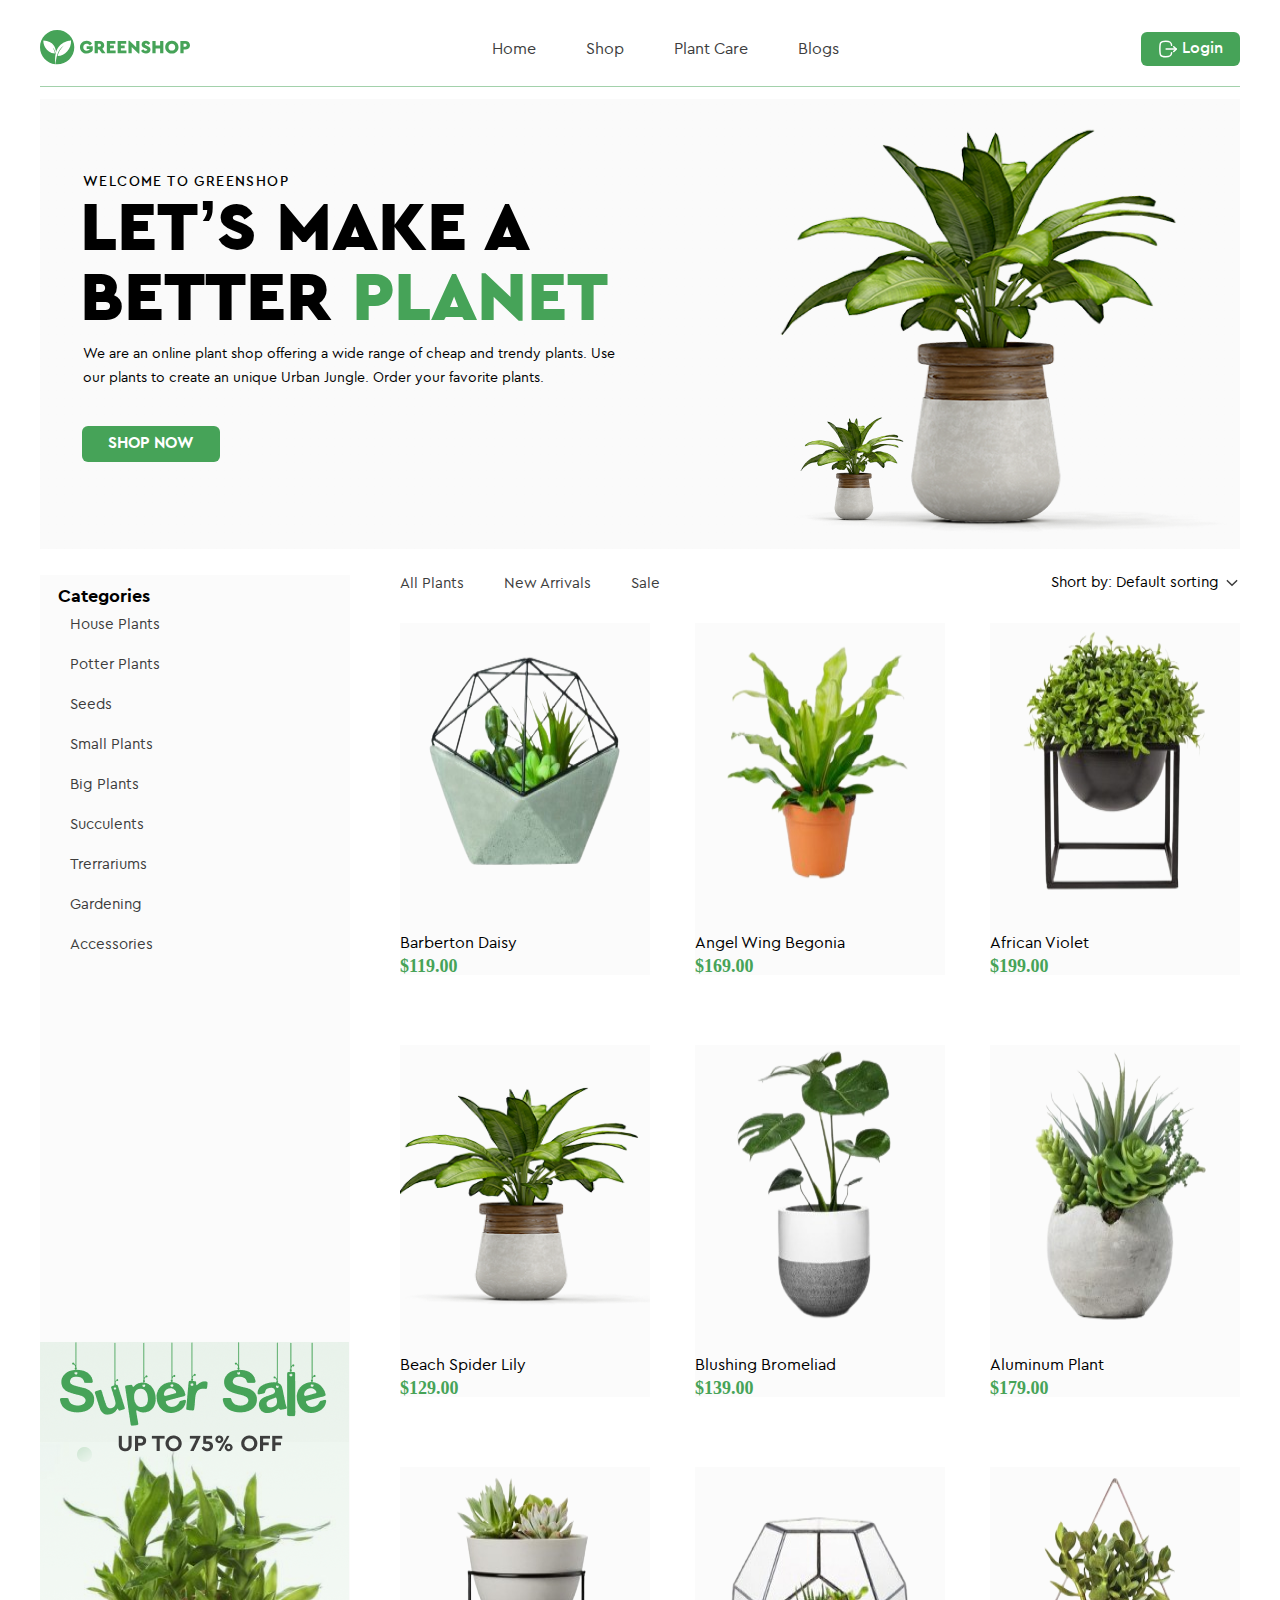
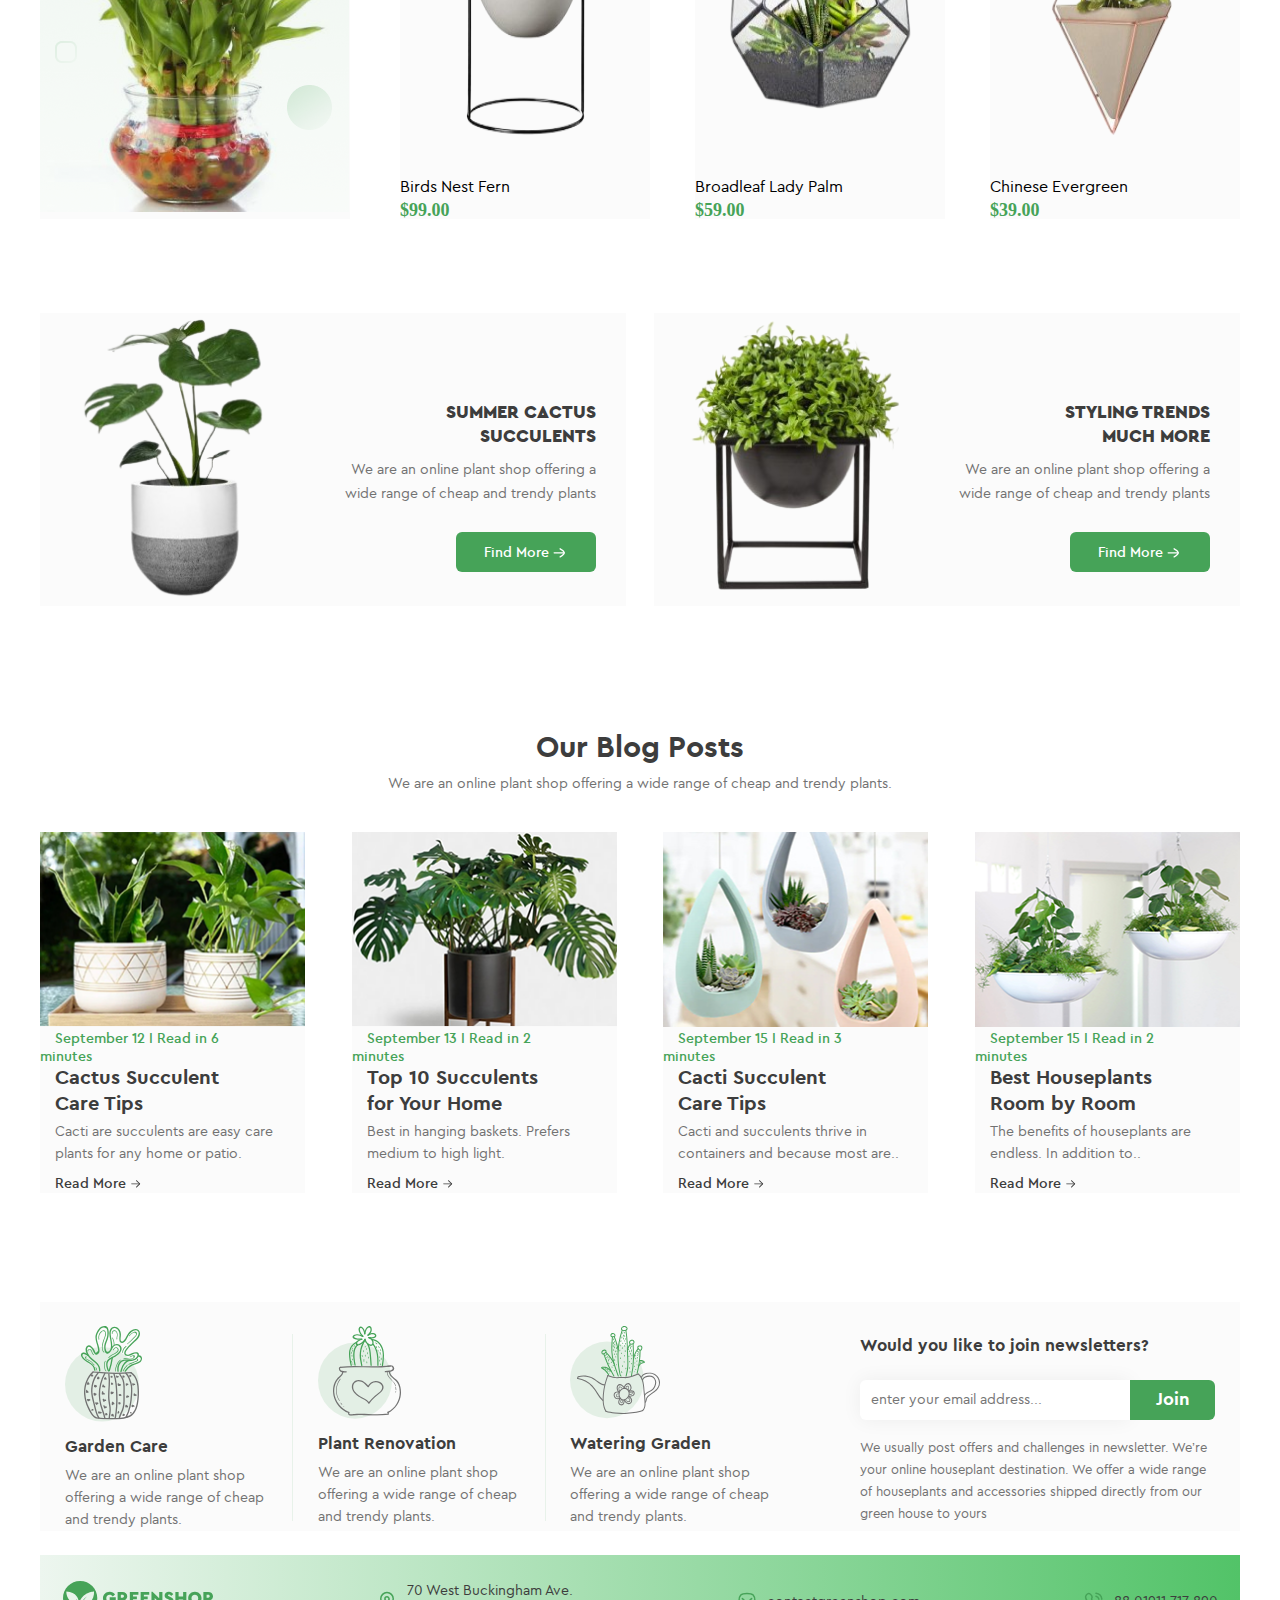
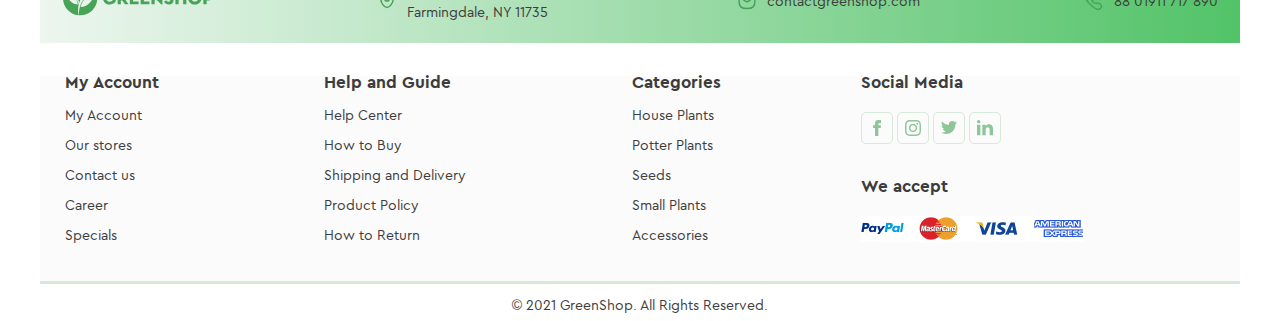
==== index.html @ 4a294935 "change file" ====
<!DOCTYPE html>
<html lang="en">

<head>
    <meta charset="UTF-8">
    <meta name="viewport" content="width=device-width, initial-scale=1.0">
    <title>GREENSHOP</title>
    <link rel="preconnect" href="https://fonts.googleapis.com">
    <link rel="preconnect" href="https://fonts.gstatic.com" crossorigin>
    <link
        href="https://fonts.googleapis.com/css2?family=Encode+Sans+Expanded:wght@100;200;300;400;500;600;700;800;900&display=swap"
        rel="stylesheet">
    <link rel="stylesheet" href="css/reset.css">
    <link rel="stylesheet" href="css/style.css">
</head>

<body>
    <header>
        <div class="container_header">
            <a href="#">
                <img src="img/logo.svg" alt="Logo">
            </a>

            <nav>
                <ul>
                    <li>
                        <a href="#">Home</a>
                    </li>

                    <li>
                        <a href="#">Shop</a>
                    </li>

                    <li class="drop">
                        <a href="#">Plant Care</a>

                        <ul class="dropdown">
                            <li>
                                <a href="#">Drainage</a>
                            </li>

                            <li>
                                <a href="#">Fungicides</a>
                            </li>

                            <li>
                                <a href="#">Fertilizer</a>
                            </li>

                            <li class="drop_1">
                                <a href="#">Priming</a>

                                <ul class="dropdown_1">
                                    <li>
                                        <a href="#">Universal</a>
                                    </li>

                                    <li>
                                        <a href="#">For Ficus</a>
                                    </li>

                                    <li>
                                        <a href="#">For Cacti</a>
                                    </li>

                                    <li>
                                        <a href="#">For Citrus</a>
                                    </li>

                                    <li>
                                        <a href="#">For those in bloom</a>
                                    </li>

                                    <li>
                                        <a href="#">For Orchids</a>
                                    </li>


                                </ul>

                            </li>

                        </ul>

                    </li>

                    <li>
                        <a href="#">Blogs</a>
                    </li>

                </ul>

            </nav>

            <a class="login" href="#">
                <svg width="20" height="20" viewBox="0 0 20 20" fill="none" xmlns="http://www.w3.org/2000/svg">
                    <path d="M18.1601 10.1006H8.12598" stroke="white" stroke-width="1.5" stroke-linecap="round"
                        stroke-linejoin="round" />
                    <path d="M15.7212 7.67059L18.1612 10.1006L15.7212 12.5306" stroke="white" stroke-width="1.5"
                        stroke-linecap="round" stroke-linejoin="round" />
                    <path
                        d="M13.6342 6.35826C13.3592 3.37493 12.2425 2.2916 7.80082 2.2916C1.88332 2.2916 1.88332 4.2166 1.88332 9.99993C1.88332 15.7833 1.88332 17.7083 7.80082 17.7083C12.2425 17.7083 13.3592 16.6249 13.6342 13.6416"
                        stroke="white" stroke-width="1.5" stroke-linecap="round" stroke-linejoin="round" />

                </svg>

                Login
            </a>

        </div>

    </header>

    <main>
        <section class="banner">
            <div class="container_main">
                <article>
                    <h3 class="welcome">WELCOME TO GREENSHOP</h3>
                    <h1 class="main_title">
                        LET’S MAKE A
                        BETTER <span class="planet">PLANET</span>
                    </h1>
                    <p class="order">We are an online plant shop offering a wide range of cheap and trendy plants. Use
                        our plants to create an unique Urban Jungle. Order your favorite plants.</p>
                    <a class="shop_now" href="#">SHOP NOW</a>
                </article>

                <img src="img/flowerpot.png" alt="Flowerpot">

            </div>

        </section>

        <section class="menu">
            <div class="container_catalog">
                <div class="container_categories">
                    <h3 class="categories">Categories</h3>
                    <ul>
                        <li>
                            <a href="#">House Plants</a>
                        </li>

                        <li>
                            <a href="#">Potter Plants</a>
                        </li>

                        <li>
                            <a href="#">Seeds</a>
                        </li>

                        <li>
                            <a href="#">Small Plants</a>
                        </li>

                        <li>
                            <a href="#">Big Plants</a>
                        </li>

                        <li>
                            <a href="#">Succulents</a>
                        </li>

                        <li>
                            <a href="#">Trerrariums</a>
                        </li>

                        <li>
                            <a href="#">Gardening</a>
                        </li>

                        <li>
                            <a href="#">Accessories</a>
                        </li>

                    </ul>

                    <img class="super_sale_banner" src="img/banner.PNG " alt="Banner">

                </div>

                <div class="container_plants">

                    <div class="navigation">
                        <nav>
                            <ul>
                                <li>
                                    <a href="#">All Plants</a>
                                </li>

                                <li>
                                    <a href="#">New Arrivals</a>
                                </li>

                                <li>
                                    <a href="#">Sale</a>
                                </li>

                            </ul>

                        </nav>

                        <div class="sort">
                            <p class="default_sorting">Short by: Default sorting</p>

                            <svg width="16" height="16" viewBox="0 0 16 16" fill="none"
                                xmlns="http://www.w3.org/2000/svg">
                                <path d="M12.6667 5.66669L8.00004 10.3334L3.33337 5.66669" stroke="#3D3D3D"
                                    stroke-width="1.5" stroke-linecap="round" stroke-linejoin="round" />
                            </svg>

                        </div>

                    </div>

                    <div class="assortment">
                        <div class="barberton_daisy">
                            <img src="img/barberton_daisy.png" alt="Plant">
                            <p>Barberton Daisy</p>
                            <span>$119.00</span>

                            <div class="icons">
                                <a href="#">
                                    <svg width="20" height="20" viewBox="0 0 20 20" fill="none"
                                        xmlns="http://www.w3.org/2000/svg">
                                        <g clip-path="url(#clip0_2_1949)">
                                            <path
                                                d="M14.294 16.8745H8.24077C5.65655 16.8745 3.55412 14.7721 3.55412 12.1879V7.38405C3.55412 4.98175 2.35676 2.75813 0.351225 1.4358C-0.00894369 1.19834 -0.108379 0.713895 0.129078 0.353726C0.366535 -0.00648163 0.850939 -0.105956 1.21119 0.131579C2.35606 0.886442 3.28487 1.88204 3.94905 3.02832C4.09258 3.18911 5.24995 4.41584 7.14726 4.41584H16.142C18.596 4.36995 20.5168 6.83267 19.8752 9.20138L18.8397 13.3284C18.3159 15.4163 16.4466 16.8745 14.294 16.8745ZM4.91926 5.53677C5.04912 6.1367 5.11634 6.7553 5.11634 7.38405V12.1879C5.11634 13.9107 6.51796 15.3123 8.24077 15.3123H14.294C15.7291 15.3123 16.9752 14.3401 17.3245 12.9482L18.3599 8.82121C18.7412 7.41373 17.5997 5.95084 16.142 5.97806H7.14722C6.28913 5.97806 5.54224 5.79305 4.91926 5.53677ZM7.85021 19.0226C7.85021 18.4833 7.41307 18.0462 6.87383 18.0462C5.57828 18.0978 5.57942 19.9479 6.87383 19.999C7.41307 19.999 7.85021 19.5618 7.85021 19.0226ZM15.6222 19.0226C15.6222 18.4833 15.1851 18.0462 14.6459 18.0462C13.3503 18.0978 13.3514 19.9479 14.6459 19.999C15.1851 19.999 15.6222 19.5618 15.6222 19.0226ZM16.9231 8.32138C16.9231 7.88998 16.5734 7.54027 16.142 7.54027H7.45966C6.42329 7.58152 6.42407 9.0616 7.45966 9.10249H16.142C16.5734 9.10249 16.9231 8.75279 16.9231 8.32138Z"
                                                fill="#3D3D3D" />
                                        </g>
                                        <defs>
                                            <clipPath id="clip0_2_1949">
                                                <rect width="20" height="20" fill="white" />
                                            </clipPath>
                                        </defs>
                                    </svg>
                                </a>

                                <a href="#">
                                    <svg width="20" height="18" viewBox="0 0 20 18" fill="none"
                                        xmlns="http://www.w3.org/2000/svg">
                                        <path
                                            d="M10 17.8873C9.71527 17.8873 9.44077 17.7842 9.22684 17.5968C8.41888 16.8903 7.63992 16.2264 6.95267 15.6408L6.94916 15.6377C4.93423 13.9207 3.19427 12.4378 1.98364 10.9771C0.630341 9.34409 0 7.79578 0 6.10434C0 4.46097 0.563507 2.94485 1.58661 1.83508C2.62192 0.712189 4.04251 0.09375 5.58716 0.09375C6.74164 0.09375 7.79892 0.45874 8.72955 1.1785C9.19922 1.54181 9.62494 1.98645 10 2.5051C10.3752 1.98645 10.8008 1.54181 11.2706 1.1785C12.2012 0.45874 13.2585 0.09375 14.413 0.09375C15.9575 0.09375 17.3782 0.712189 18.4135 1.83508C19.4366 2.94485 20 4.46097 20 6.10434C20 7.79578 19.3698 9.34409 18.0165 10.9769C16.8059 12.4378 15.0661 13.9205 13.0515 15.6374C12.363 16.224 11.5828 16.8889 10.773 17.5971C10.5592 17.7842 10.2846 17.8873 10 17.8873ZM5.58716 1.26532C4.37363 1.26532 3.25882 1.74963 2.44781 2.62915C1.62476 3.52194 1.17142 4.75607 1.17142 6.10434C1.17142 7.52692 1.70013 8.79919 2.88559 10.2296C4.03137 11.6122 5.73563 13.0645 7.70889 14.7462L7.71255 14.7492C8.4024 15.3371 9.18442 16.0036 9.99832 16.7153C10.8171 16.0023 11.6003 15.3347 12.2916 14.7458C14.2647 13.0642 15.9688 11.6122 17.1146 10.2296C18.2999 8.79919 18.8286 7.52692 18.8286 6.10434C18.8286 4.75607 18.3752 3.52194 17.5522 2.62915C16.7413 1.74963 15.6264 1.26532 14.413 1.26532C13.524 1.26532 12.7078 1.54791 11.9872 2.10516C11.3449 2.60199 10.8975 3.23004 10.6352 3.66949C10.5003 3.89548 10.2629 4.03036 10 4.03036C9.73709 4.03036 9.49966 3.89548 9.36478 3.66949C9.10263 3.23004 8.65524 2.60199 8.01285 2.10516C7.29218 1.54791 6.47598 1.26532 5.58716 1.26532Z"
                                            fill="#3D3D3D" />
                                    </svg>
                                </a>

                                <a href="#">
                                    <svg width="20" height="20" viewBox="0 0 20 20" fill="none"
                                        xmlns="http://www.w3.org/2000/svg">
                                        <path
                                            d="M14.5656 16.0023C10.5704 19.1859 4.98549 18.3049 2.02729 14.6536C-0.827886 11.1285 -0.64932 6.04314 2.44811 2.82458C5.64856 -0.50074 10.6802 -0.944658 14.3277 1.78316C15.6345 2.76027 16.6104 4.00337 17.246 5.50807C17.8853 7.02151 18.0795 8.59614 17.8578 10.2201C17.6368 11.8365 16.9918 13.2769 15.9423 14.6212C16.0272 14.6767 16.1178 14.7167 16.1827 14.7816C17.3365 15.9305 18.4859 17.0836 19.6397 18.2325C19.9132 18.5047 20.0493 18.8218 19.9682 19.204C19.8071 19.9644 18.9018 20.2579 18.3211 19.7359C18.0489 19.4918 17.7985 19.2227 17.54 18.9642C16.5923 18.0171 15.6451 17.0693 14.6973 16.1221C14.658 16.0847 14.6168 16.0497 14.5656 16.0023ZM15.9529 8.98636C15.9629 5.12659 12.8468 2.00605 8.97825 2.00043C5.12035 1.99481 2.00669 5.09037 1.98983 8.94765C1.97297 12.8168 5.08289 15.9461 8.96326 15.9642C12.8055 15.9823 15.9429 12.8499 15.9529 8.98636Z"
                                            fill="#3D3D3D" />
                                    </svg>
                                </a>

                            </div>

                        </div>

                        <div class="angel_wing_begonia">
                            <img src="img/angel_wing_begonia.png" alt="Plant">
                            <p>Angel Wing Begonia</p>
                            <span>$169.00</span>

                            <div class="icons">
                                <a href="#">
                                    <svg width="20" height="20" viewBox="0 0 20 20" fill="none"
                                        xmlns="http://www.w3.org/2000/svg">
                                        <g clip-path="url(#clip0_2_1949)">
                                            <path
                                                d="M14.294 16.8745H8.24077C5.65655 16.8745 3.55412 14.7721 3.55412 12.1879V7.38405C3.55412 4.98175 2.35676 2.75813 0.351225 1.4358C-0.00894369 1.19834 -0.108379 0.713895 0.129078 0.353726C0.366535 -0.00648163 0.850939 -0.105956 1.21119 0.131579C2.35606 0.886442 3.28487 1.88204 3.94905 3.02832C4.09258 3.18911 5.24995 4.41584 7.14726 4.41584H16.142C18.596 4.36995 20.5168 6.83267 19.8752 9.20138L18.8397 13.3284C18.3159 15.4163 16.4466 16.8745 14.294 16.8745ZM4.91926 5.53677C5.04912 6.1367 5.11634 6.7553 5.11634 7.38405V12.1879C5.11634 13.9107 6.51796 15.3123 8.24077 15.3123H14.294C15.7291 15.3123 16.9752 14.3401 17.3245 12.9482L18.3599 8.82121C18.7412 7.41373 17.5997 5.95084 16.142 5.97806H7.14722C6.28913 5.97806 5.54224 5.79305 4.91926 5.53677ZM7.85021 19.0226C7.85021 18.4833 7.41307 18.0462 6.87383 18.0462C5.57828 18.0978 5.57942 19.9479 6.87383 19.999C7.41307 19.999 7.85021 19.5618 7.85021 19.0226ZM15.6222 19.0226C15.6222 18.4833 15.1851 18.0462 14.6459 18.0462C13.3503 18.0978 13.3514 19.9479 14.6459 19.999C15.1851 19.999 15.6222 19.5618 15.6222 19.0226ZM16.9231 8.32138C16.9231 7.88998 16.5734 7.54027 16.142 7.54027H7.45966C6.42329 7.58152 6.42407 9.0616 7.45966 9.10249H16.142C16.5734 9.10249 16.9231 8.75279 16.9231 8.32138Z"
                                                fill="#3D3D3D" />
                                        </g>
                                        <defs>
                                            <clipPath id="clip0_2_1949">
                                                <rect width="20" height="20" fill="white" />
                                            </clipPath>
                                        </defs>
                                    </svg>
                                </a>

                                <a href="#">
                                    <svg width="20" height="18" viewBox="0 0 20 18" fill="none"
                                        xmlns="http://www.w3.org/2000/svg">
                                        <path
                                            d="M10 17.8873C9.71527 17.8873 9.44077 17.7842 9.22684 17.5968C8.41888 16.8903 7.63992 16.2264 6.95267 15.6408L6.94916 15.6377C4.93423 13.9207 3.19427 12.4378 1.98364 10.9771C0.630341 9.34409 0 7.79578 0 6.10434C0 4.46097 0.563507 2.94485 1.58661 1.83508C2.62192 0.712189 4.04251 0.09375 5.58716 0.09375C6.74164 0.09375 7.79892 0.45874 8.72955 1.1785C9.19922 1.54181 9.62494 1.98645 10 2.5051C10.3752 1.98645 10.8008 1.54181 11.2706 1.1785C12.2012 0.45874 13.2585 0.09375 14.413 0.09375C15.9575 0.09375 17.3782 0.712189 18.4135 1.83508C19.4366 2.94485 20 4.46097 20 6.10434C20 7.79578 19.3698 9.34409 18.0165 10.9769C16.8059 12.4378 15.0661 13.9205 13.0515 15.6374C12.363 16.224 11.5828 16.8889 10.773 17.5971C10.5592 17.7842 10.2846 17.8873 10 17.8873ZM5.58716 1.26532C4.37363 1.26532 3.25882 1.74963 2.44781 2.62915C1.62476 3.52194 1.17142 4.75607 1.17142 6.10434C1.17142 7.52692 1.70013 8.79919 2.88559 10.2296C4.03137 11.6122 5.73563 13.0645 7.70889 14.7462L7.71255 14.7492C8.4024 15.3371 9.18442 16.0036 9.99832 16.7153C10.8171 16.0023 11.6003 15.3347 12.2916 14.7458C14.2647 13.0642 15.9688 11.6122 17.1146 10.2296C18.2999 8.79919 18.8286 7.52692 18.8286 6.10434C18.8286 4.75607 18.3752 3.52194 17.5522 2.62915C16.7413 1.74963 15.6264 1.26532 14.413 1.26532C13.524 1.26532 12.7078 1.54791 11.9872 2.10516C11.3449 2.60199 10.8975 3.23004 10.6352 3.66949C10.5003 3.89548 10.2629 4.03036 10 4.03036C9.73709 4.03036 9.49966 3.89548 9.36478 3.66949C9.10263 3.23004 8.65524 2.60199 8.01285 2.10516C7.29218 1.54791 6.47598 1.26532 5.58716 1.26532Z"
                                            fill="#3D3D3D" />
                                    </svg>
                                </a>


                                <a href="#">
                                    <svg width="20" height="20" viewBox="0 0 20 20" fill="none"
                                        xmlns="http://www.w3.org/2000/svg">
                                        <path
                                            d="M14.5656 16.0023C10.5704 19.1859 4.98549 18.3049 2.02729 14.6536C-0.827886 11.1285 -0.64932 6.04314 2.44811 2.82458C5.64856 -0.50074 10.6802 -0.944658 14.3277 1.78316C15.6345 2.76027 16.6104 4.00337 17.246 5.50807C17.8853 7.02151 18.0795 8.59614 17.8578 10.2201C17.6368 11.8365 16.9918 13.2769 15.9423 14.6212C16.0272 14.6767 16.1178 14.7167 16.1827 14.7816C17.3365 15.9305 18.4859 17.0836 19.6397 18.2325C19.9132 18.5047 20.0493 18.8218 19.9682 19.204C19.8071 19.9644 18.9018 20.2579 18.3211 19.7359C18.0489 19.4918 17.7985 19.2227 17.54 18.9642C16.5923 18.0171 15.6451 17.0693 14.6973 16.1221C14.658 16.0847 14.6168 16.0497 14.5656 16.0023ZM15.9529 8.98636C15.9629 5.12659 12.8468 2.00605 8.97825 2.00043C5.12035 1.99481 2.00669 5.09037 1.98983 8.94765C1.97297 12.8168 5.08289 15.9461 8.96326 15.9642C12.8055 15.9823 15.9429 12.8499 15.9529 8.98636Z"
                                            fill="#3D3D3D" />
                                    </svg>
                                </a>

                            </div>

                        </div>

                        <div class="african_violet">
                            <img src="img/african_violet.png" alt="Plant">
                            <p>African Violet</p>
                            <span>$199.00</span>
                            <h6 class="strikethrough">$229.00</h6>

                            <div class="icons">
                                <a href="#">
                                    <svg width="20" height="20" viewBox="0 0 20 20" fill="none"
                                        xmlns="http://www.w3.org/2000/svg">
                                        <g clip-path="url(#clip0_2_1949)">
                                            <path
                                                d="M14.294 16.8745H8.24077C5.65655 16.8745 3.55412 14.7721 3.55412 12.1879V7.38405C3.55412 4.98175 2.35676 2.75813 0.351225 1.4358C-0.00894369 1.19834 -0.108379 0.713895 0.129078 0.353726C0.366535 -0.00648163 0.850939 -0.105956 1.21119 0.131579C2.35606 0.886442 3.28487 1.88204 3.94905 3.02832C4.09258 3.18911 5.24995 4.41584 7.14726 4.41584H16.142C18.596 4.36995 20.5168 6.83267 19.8752 9.20138L18.8397 13.3284C18.3159 15.4163 16.4466 16.8745 14.294 16.8745ZM4.91926 5.53677C5.04912 6.1367 5.11634 6.7553 5.11634 7.38405V12.1879C5.11634 13.9107 6.51796 15.3123 8.24077 15.3123H14.294C15.7291 15.3123 16.9752 14.3401 17.3245 12.9482L18.3599 8.82121C18.7412 7.41373 17.5997 5.95084 16.142 5.97806H7.14722C6.28913 5.97806 5.54224 5.79305 4.91926 5.53677ZM7.85021 19.0226C7.85021 18.4833 7.41307 18.0462 6.87383 18.0462C5.57828 18.0978 5.57942 19.9479 6.87383 19.999C7.41307 19.999 7.85021 19.5618 7.85021 19.0226ZM15.6222 19.0226C15.6222 18.4833 15.1851 18.0462 14.6459 18.0462C13.3503 18.0978 13.3514 19.9479 14.6459 19.999C15.1851 19.999 15.6222 19.5618 15.6222 19.0226ZM16.9231 8.32138C16.9231 7.88998 16.5734 7.54027 16.142 7.54027H7.45966C6.42329 7.58152 6.42407 9.0616 7.45966 9.10249H16.142C16.5734 9.10249 16.9231 8.75279 16.9231 8.32138Z"
                                                fill="#3D3D3D" />
                                        </g>
                                        <defs>
                                            <clipPath id="clip0_2_1949">
                                                <rect width="20" height="20" fill="white" />
                                            </clipPath>
                                        </defs>
                                    </svg>
                                </a>


                                <a href="#">
                                    <svg width="20" height="18" viewBox="0 0 20 18" fill="none"
                                        xmlns="http://www.w3.org/2000/svg">
                                        <path
                                            d="M10 17.8873C9.71527 17.8873 9.44077 17.7842 9.22684 17.5968C8.41888 16.8903 7.63992 16.2264 6.95267 15.6408L6.94916 15.6377C4.93423 13.9207 3.19427 12.4378 1.98364 10.9771C0.630341 9.34409 0 7.79578 0 6.10434C0 4.46097 0.563507 2.94485 1.58661 1.83508C2.62192 0.712189 4.04251 0.09375 5.58716 0.09375C6.74164 0.09375 7.79892 0.45874 8.72955 1.1785C9.19922 1.54181 9.62494 1.98645 10 2.5051C10.3752 1.98645 10.8008 1.54181 11.2706 1.1785C12.2012 0.45874 13.2585 0.09375 14.413 0.09375C15.9575 0.09375 17.3782 0.712189 18.4135 1.83508C19.4366 2.94485 20 4.46097 20 6.10434C20 7.79578 19.3698 9.34409 18.0165 10.9769C16.8059 12.4378 15.0661 13.9205 13.0515 15.6374C12.363 16.224 11.5828 16.8889 10.773 17.5971C10.5592 17.7842 10.2846 17.8873 10 17.8873ZM5.58716 1.26532C4.37363 1.26532 3.25882 1.74963 2.44781 2.62915C1.62476 3.52194 1.17142 4.75607 1.17142 6.10434C1.17142 7.52692 1.70013 8.79919 2.88559 10.2296C4.03137 11.6122 5.73563 13.0645 7.70889 14.7462L7.71255 14.7492C8.4024 15.3371 9.18442 16.0036 9.99832 16.7153C10.8171 16.0023 11.6003 15.3347 12.2916 14.7458C14.2647 13.0642 15.9688 11.6122 17.1146 10.2296C18.2999 8.79919 18.8286 7.52692 18.8286 6.10434C18.8286 4.75607 18.3752 3.52194 17.5522 2.62915C16.7413 1.74963 15.6264 1.26532 14.413 1.26532C13.524 1.26532 12.7078 1.54791 11.9872 2.10516C11.3449 2.60199 10.8975 3.23004 10.6352 3.66949C10.5003 3.89548 10.2629 4.03036 10 4.03036C9.73709 4.03036 9.49966 3.89548 9.36478 3.66949C9.10263 3.23004 8.65524 2.60199 8.01285 2.10516C7.29218 1.54791 6.47598 1.26532 5.58716 1.26532Z"
                                            fill="#3D3D3D" />
                                    </svg>
                                </a>

                                <a href="#">
                                    <svg width="20" height="20" viewBox="0 0 20 20" fill="none"
                                        xmlns="http://www.w3.org/2000/svg">
                                        <path
                                            d="M14.5656 16.0023C10.5704 19.1859 4.98549 18.3049 2.02729 14.6536C-0.827886 11.1285 -0.64932 6.04314 2.44811 2.82458C5.64856 -0.50074 10.6802 -0.944658 14.3277 1.78316C15.6345 2.76027 16.6104 4.00337 17.246 5.50807C17.8853 7.02151 18.0795 8.59614 17.8578 10.2201C17.6368 11.8365 16.9918 13.2769 15.9423 14.6212C16.0272 14.6767 16.1178 14.7167 16.1827 14.7816C17.3365 15.9305 18.4859 17.0836 19.6397 18.2325C19.9132 18.5047 20.0493 18.8218 19.9682 19.204C19.8071 19.9644 18.9018 20.2579 18.3211 19.7359C18.0489 19.4918 17.7985 19.2227 17.54 18.9642C16.5923 18.0171 15.6451 17.0693 14.6973 16.1221C14.658 16.0847 14.6168 16.0497 14.5656 16.0023ZM15.9529 8.98636C15.9629 5.12659 12.8468 2.00605 8.97825 2.00043C5.12035 1.99481 2.00669 5.09037 1.98983 8.94765C1.97297 12.8168 5.08289 15.9461 8.96326 15.9642C12.8055 15.9823 15.9429 12.8499 15.9529 8.98636Z"
                                            fill="#3D3D3D" />
                                    </svg>
                                </a>

                            </div>

                            <div class="discount">
                                13% OFF
                            </div>

                        </div>

                    </div>

                    <div class="assortment_1">
                        <div class="beach_spider_lily">
                            <img src="img/beach_spider_lily.png" alt="Plant">
                            <p>Beach Spider Lily</p>
                            <span>$129.00</span>

                            <div class="icons">
                                <a href="#">
                                    <svg width="20" height="20" viewBox="0 0 20 20" fill="none"
                                        xmlns="http://www.w3.org/2000/svg">
                                        <g clip-path="url(#clip0_2_1949)">
                                            <path
                                                d="M14.294 16.8745H8.24077C5.65655 16.8745 3.55412 14.7721 3.55412 12.1879V7.38405C3.55412 4.98175 2.35676 2.75813 0.351225 1.4358C-0.00894369 1.19834 -0.108379 0.713895 0.129078 0.353726C0.366535 -0.00648163 0.850939 -0.105956 1.21119 0.131579C2.35606 0.886442 3.28487 1.88204 3.94905 3.02832C4.09258 3.18911 5.24995 4.41584 7.14726 4.41584H16.142C18.596 4.36995 20.5168 6.83267 19.8752 9.20138L18.8397 13.3284C18.3159 15.4163 16.4466 16.8745 14.294 16.8745ZM4.91926 5.53677C5.04912 6.1367 5.11634 6.7553 5.11634 7.38405V12.1879C5.11634 13.9107 6.51796 15.3123 8.24077 15.3123H14.294C15.7291 15.3123 16.9752 14.3401 17.3245 12.9482L18.3599 8.82121C18.7412 7.41373 17.5997 5.95084 16.142 5.97806H7.14722C6.28913 5.97806 5.54224 5.79305 4.91926 5.53677ZM7.85021 19.0226C7.85021 18.4833 7.41307 18.0462 6.87383 18.0462C5.57828 18.0978 5.57942 19.9479 6.87383 19.999C7.41307 19.999 7.85021 19.5618 7.85021 19.0226ZM15.6222 19.0226C15.6222 18.4833 15.1851 18.0462 14.6459 18.0462C13.3503 18.0978 13.3514 19.9479 14.6459 19.999C15.1851 19.999 15.6222 19.5618 15.6222 19.0226ZM16.9231 8.32138C16.9231 7.88998 16.5734 7.54027 16.142 7.54027H7.45966C6.42329 7.58152 6.42407 9.0616 7.45966 9.10249H16.142C16.5734 9.10249 16.9231 8.75279 16.9231 8.32138Z"
                                                fill="#3D3D3D" />
                                        </g>
                                        <defs>
                                            <clipPath id="clip0_2_1949">
                                                <rect width="20" height="20" fill="white" />
                                            </clipPath>
                                        </defs>
                                    </svg>
                                </a>


                                <a href="#">
                                    <svg width="20" height="18" viewBox="0 0 20 18" fill="none"
                                        xmlns="http://www.w3.org/2000/svg">
                                        <path
                                            d="M10 17.8873C9.71527 17.8873 9.44077 17.7842 9.22684 17.5968C8.41888 16.8903 7.63992 16.2264 6.95267 15.6408L6.94916 15.6377C4.93423 13.9207 3.19427 12.4378 1.98364 10.9771C0.630341 9.34409 0 7.79578 0 6.10434C0 4.46097 0.563507 2.94485 1.58661 1.83508C2.62192 0.712189 4.04251 0.09375 5.58716 0.09375C6.74164 0.09375 7.79892 0.45874 8.72955 1.1785C9.19922 1.54181 9.62494 1.98645 10 2.5051C10.3752 1.98645 10.8008 1.54181 11.2706 1.1785C12.2012 0.45874 13.2585 0.09375 14.413 0.09375C15.9575 0.09375 17.3782 0.712189 18.4135 1.83508C19.4366 2.94485 20 4.46097 20 6.10434C20 7.79578 19.3698 9.34409 18.0165 10.9769C16.8059 12.4378 15.0661 13.9205 13.0515 15.6374C12.363 16.224 11.5828 16.8889 10.773 17.5971C10.5592 17.7842 10.2846 17.8873 10 17.8873ZM5.58716 1.26532C4.37363 1.26532 3.25882 1.74963 2.44781 2.62915C1.62476 3.52194 1.17142 4.75607 1.17142 6.10434C1.17142 7.52692 1.70013 8.79919 2.88559 10.2296C4.03137 11.6122 5.73563 13.0645 7.70889 14.7462L7.71255 14.7492C8.4024 15.3371 9.18442 16.0036 9.99832 16.7153C10.8171 16.0023 11.6003 15.3347 12.2916 14.7458C14.2647 13.0642 15.9688 11.6122 17.1146 10.2296C18.2999 8.79919 18.8286 7.52692 18.8286 6.10434C18.8286 4.75607 18.3752 3.52194 17.5522 2.62915C16.7413 1.74963 15.6264 1.26532 14.413 1.26532C13.524 1.26532 12.7078 1.54791 11.9872 2.10516C11.3449 2.60199 10.8975 3.23004 10.6352 3.66949C10.5003 3.89548 10.2629 4.03036 10 4.03036C9.73709 4.03036 9.49966 3.89548 9.36478 3.66949C9.10263 3.23004 8.65524 2.60199 8.01285 2.10516C7.29218 1.54791 6.47598 1.26532 5.58716 1.26532Z"
                                            fill="#3D3D3D" />
                                    </svg>
                                </a>

                                <a href="#">
                                    <svg width="20" height="20" viewBox="0 0 20 20" fill="none"
                                        xmlns="http://www.w3.org/2000/svg">
                                        <path
                                            d="M14.5656 16.0023C10.5704 19.1859 4.98549 18.3049 2.02729 14.6536C-0.827886 11.1285 -0.64932 6.04314 2.44811 2.82458C5.64856 -0.50074 10.6802 -0.944658 14.3277 1.78316C15.6345 2.76027 16.6104 4.00337 17.246 5.50807C17.8853 7.02151 18.0795 8.59614 17.8578 10.2201C17.6368 11.8365 16.9918 13.2769 15.9423 14.6212C16.0272 14.6767 16.1178 14.7167 16.1827 14.7816C17.3365 15.9305 18.4859 17.0836 19.6397 18.2325C19.9132 18.5047 20.0493 18.8218 19.9682 19.204C19.8071 19.9644 18.9018 20.2579 18.3211 19.7359C18.0489 19.4918 17.7985 19.2227 17.54 18.9642C16.5923 18.0171 15.6451 17.0693 14.6973 16.1221C14.658 16.0847 14.6168 16.0497 14.5656 16.0023ZM15.9529 8.98636C15.9629 5.12659 12.8468 2.00605 8.97825 2.00043C5.12035 1.99481 2.00669 5.09037 1.98983 8.94765C1.97297 12.8168 5.08289 15.9461 8.96326 15.9642C12.8055 15.9823 15.9429 12.8499 15.9529 8.98636Z"
                                            fill="#3D3D3D" />
                                    </svg>
                                </a>

                            </div>

                        </div>

                        <div class="blushing_bromeliad">
                            <img src="img/blushing_bromeliad.png" alt="Plant">
                            <p>Blushing Bromeliad</p>
                            <span>$139.00</span>

                            <div class="icons">
                                <a href="#">
                                    <svg width="20" height="20" viewBox="0 0 20 20" fill="none"
                                        xmlns="http://www.w3.org/2000/svg">
                                        <g clip-path="url(#clip0_2_1949)">
                                            <path
                                                d="M14.294 16.8745H8.24077C5.65655 16.8745 3.55412 14.7721 3.55412 12.1879V7.38405C3.55412 4.98175 2.35676 2.75813 0.351225 1.4358C-0.00894369 1.19834 -0.108379 0.713895 0.129078 0.353726C0.366535 -0.00648163 0.850939 -0.105956 1.21119 0.131579C2.35606 0.886442 3.28487 1.88204 3.94905 3.02832C4.09258 3.18911 5.24995 4.41584 7.14726 4.41584H16.142C18.596 4.36995 20.5168 6.83267 19.8752 9.20138L18.8397 13.3284C18.3159 15.4163 16.4466 16.8745 14.294 16.8745ZM4.91926 5.53677C5.04912 6.1367 5.11634 6.7553 5.11634 7.38405V12.1879C5.11634 13.9107 6.51796 15.3123 8.24077 15.3123H14.294C15.7291 15.3123 16.9752 14.3401 17.3245 12.9482L18.3599 8.82121C18.7412 7.41373 17.5997 5.95084 16.142 5.97806H7.14722C6.28913 5.97806 5.54224 5.79305 4.91926 5.53677ZM7.85021 19.0226C7.85021 18.4833 7.41307 18.0462 6.87383 18.0462C5.57828 18.0978 5.57942 19.9479 6.87383 19.999C7.41307 19.999 7.85021 19.5618 7.85021 19.0226ZM15.6222 19.0226C15.6222 18.4833 15.1851 18.0462 14.6459 18.0462C13.3503 18.0978 13.3514 19.9479 14.6459 19.999C15.1851 19.999 15.6222 19.5618 15.6222 19.0226ZM16.9231 8.32138C16.9231 7.88998 16.5734 7.54027 16.142 7.54027H7.45966C6.42329 7.58152 6.42407 9.0616 7.45966 9.10249H16.142C16.5734 9.10249 16.9231 8.75279 16.9231 8.32138Z"
                                                fill="#3D3D3D" />
                                        </g>
                                        <defs>
                                            <clipPath id="clip0_2_1949">
                                                <rect width="20" height="20" fill="white" />
                                            </clipPath>
                                        </defs>
                                    </svg>
                                </a>


                                <a href="#">
                                    <svg width="20" height="18" viewBox="0 0 20 18" fill="none"
                                        xmlns="http://www.w3.org/2000/svg">
                                        <path
                                            d="M10 17.8873C9.71527 17.8873 9.44077 17.7842 9.22684 17.5968C8.41888 16.8903 7.63992 16.2264 6.95267 15.6408L6.94916 15.6377C4.93423 13.9207 3.19427 12.4378 1.98364 10.9771C0.630341 9.34409 0 7.79578 0 6.10434C0 4.46097 0.563507 2.94485 1.58661 1.83508C2.62192 0.712189 4.04251 0.09375 5.58716 0.09375C6.74164 0.09375 7.79892 0.45874 8.72955 1.1785C9.19922 1.54181 9.62494 1.98645 10 2.5051C10.3752 1.98645 10.8008 1.54181 11.2706 1.1785C12.2012 0.45874 13.2585 0.09375 14.413 0.09375C15.9575 0.09375 17.3782 0.712189 18.4135 1.83508C19.4366 2.94485 20 4.46097 20 6.10434C20 7.79578 19.3698 9.34409 18.0165 10.9769C16.8059 12.4378 15.0661 13.9205 13.0515 15.6374C12.363 16.224 11.5828 16.8889 10.773 17.5971C10.5592 17.7842 10.2846 17.8873 10 17.8873ZM5.58716 1.26532C4.37363 1.26532 3.25882 1.74963 2.44781 2.62915C1.62476 3.52194 1.17142 4.75607 1.17142 6.10434C1.17142 7.52692 1.70013 8.79919 2.88559 10.2296C4.03137 11.6122 5.73563 13.0645 7.70889 14.7462L7.71255 14.7492C8.4024 15.3371 9.18442 16.0036 9.99832 16.7153C10.8171 16.0023 11.6003 15.3347 12.2916 14.7458C14.2647 13.0642 15.9688 11.6122 17.1146 10.2296C18.2999 8.79919 18.8286 7.52692 18.8286 6.10434C18.8286 4.75607 18.3752 3.52194 17.5522 2.62915C16.7413 1.74963 15.6264 1.26532 14.413 1.26532C13.524 1.26532 12.7078 1.54791 11.9872 2.10516C11.3449 2.60199 10.8975 3.23004 10.6352 3.66949C10.5003 3.89548 10.2629 4.03036 10 4.03036C9.73709 4.03036 9.49966 3.89548 9.36478 3.66949C9.10263 3.23004 8.65524 2.60199 8.01285 2.10516C7.29218 1.54791 6.47598 1.26532 5.58716 1.26532Z"
                                            fill="#3D3D3D" />
                                    </svg>
                                </a>

                                <a href="#">
                                    <svg width="20" height="20" viewBox="0 0 20 20" fill="none"
                                        xmlns="http://www.w3.org/2000/svg">
                                        <path
                                            d="M14.5656 16.0023C10.5704 19.1859 4.98549 18.3049 2.02729 14.6536C-0.827886 11.1285 -0.64932 6.04314 2.44811 2.82458C5.64856 -0.50074 10.6802 -0.944658 14.3277 1.78316C15.6345 2.76027 16.6104 4.00337 17.246 5.50807C17.8853 7.02151 18.0795 8.59614 17.8578 10.2201C17.6368 11.8365 16.9918 13.2769 15.9423 14.6212C16.0272 14.6767 16.1178 14.7167 16.1827 14.7816C17.3365 15.9305 18.4859 17.0836 19.6397 18.2325C19.9132 18.5047 20.0493 18.8218 19.9682 19.204C19.8071 19.9644 18.9018 20.2579 18.3211 19.7359C18.0489 19.4918 17.7985 19.2227 17.54 18.9642C16.5923 18.0171 15.6451 17.0693 14.6973 16.1221C14.658 16.0847 14.6168 16.0497 14.5656 16.0023ZM15.9529 8.98636C15.9629 5.12659 12.8468 2.00605 8.97825 2.00043C5.12035 1.99481 2.00669 5.09037 1.98983 8.94765C1.97297 12.8168 5.08289 15.9461 8.96326 15.9642C12.8055 15.9823 15.9429 12.8499 15.9529 8.98636Z"
                                            fill="#3D3D3D" />
                                    </svg>
                                </a>

                            </div>

                        </div>

                        <div class="aluminum_plant">
                            <img src="img/aluminum_plant.png" alt="Plant">
                            <p>Aluminum Plant</p>
                            <span>$179.00</span>

                            <div class="icons">
                                <a href="#">
                                    <svg width="20" height="20" viewBox="0 0 20 20" fill="none"
                                        xmlns="http://www.w3.org/2000/svg">
                                        <g clip-path="url(#clip0_2_1949)">
                                            <path
                                                d="M14.294 16.8745H8.24077C5.65655 16.8745 3.55412 14.7721 3.55412 12.1879V7.38405C3.55412 4.98175 2.35676 2.75813 0.351225 1.4358C-0.00894369 1.19834 -0.108379 0.713895 0.129078 0.353726C0.366535 -0.00648163 0.850939 -0.105956 1.21119 0.131579C2.35606 0.886442 3.28487 1.88204 3.94905 3.02832C4.09258 3.18911 5.24995 4.41584 7.14726 4.41584H16.142C18.596 4.36995 20.5168 6.83267 19.8752 9.20138L18.8397 13.3284C18.3159 15.4163 16.4466 16.8745 14.294 16.8745ZM4.91926 5.53677C5.04912 6.1367 5.11634 6.7553 5.11634 7.38405V12.1879C5.11634 13.9107 6.51796 15.3123 8.24077 15.3123H14.294C15.7291 15.3123 16.9752 14.3401 17.3245 12.9482L18.3599 8.82121C18.7412 7.41373 17.5997 5.95084 16.142 5.97806H7.14722C6.28913 5.97806 5.54224 5.79305 4.91926 5.53677ZM7.85021 19.0226C7.85021 18.4833 7.41307 18.0462 6.87383 18.0462C5.57828 18.0978 5.57942 19.9479 6.87383 19.999C7.41307 19.999 7.85021 19.5618 7.85021 19.0226ZM15.6222 19.0226C15.6222 18.4833 15.1851 18.0462 14.6459 18.0462C13.3503 18.0978 13.3514 19.9479 14.6459 19.999C15.1851 19.999 15.6222 19.5618 15.6222 19.0226ZM16.9231 8.32138C16.9231 7.88998 16.5734 7.54027 16.142 7.54027H7.45966C6.42329 7.58152 6.42407 9.0616 7.45966 9.10249H16.142C16.5734 9.10249 16.9231 8.75279 16.9231 8.32138Z"
                                                fill="#3D3D3D" />
                                        </g>
                                        <defs>
                                            <clipPath id="clip0_2_1949">
                                                <rect width="20" height="20" fill="white" />
                                            </clipPath>
                                        </defs>
                                    </svg>
                                </a>


                                <a href="#">
                                    <svg width="20" height="18" viewBox="0 0 20 18" fill="none"
                                        xmlns="http://www.w3.org/2000/svg">
                                        <path
                                            d="M10 17.8873C9.71527 17.8873 9.44077 17.7842 9.22684 17.5968C8.41888 16.8903 7.63992 16.2264 6.95267 15.6408L6.94916 15.6377C4.93423 13.9207 3.19427 12.4378 1.98364 10.9771C0.630341 9.34409 0 7.79578 0 6.10434C0 4.46097 0.563507 2.94485 1.58661 1.83508C2.62192 0.712189 4.04251 0.09375 5.58716 0.09375C6.74164 0.09375 7.79892 0.45874 8.72955 1.1785C9.19922 1.54181 9.62494 1.98645 10 2.5051C10.3752 1.98645 10.8008 1.54181 11.2706 1.1785C12.2012 0.45874 13.2585 0.09375 14.413 0.09375C15.9575 0.09375 17.3782 0.712189 18.4135 1.83508C19.4366 2.94485 20 4.46097 20 6.10434C20 7.79578 19.3698 9.34409 18.0165 10.9769C16.8059 12.4378 15.0661 13.9205 13.0515 15.6374C12.363 16.224 11.5828 16.8889 10.773 17.5971C10.5592 17.7842 10.2846 17.8873 10 17.8873ZM5.58716 1.26532C4.37363 1.26532 3.25882 1.74963 2.44781 2.62915C1.62476 3.52194 1.17142 4.75607 1.17142 6.10434C1.17142 7.52692 1.70013 8.79919 2.88559 10.2296C4.03137 11.6122 5.73563 13.0645 7.70889 14.7462L7.71255 14.7492C8.4024 15.3371 9.18442 16.0036 9.99832 16.7153C10.8171 16.0023 11.6003 15.3347 12.2916 14.7458C14.2647 13.0642 15.9688 11.6122 17.1146 10.2296C18.2999 8.79919 18.8286 7.52692 18.8286 6.10434C18.8286 4.75607 18.3752 3.52194 17.5522 2.62915C16.7413 1.74963 15.6264 1.26532 14.413 1.26532C13.524 1.26532 12.7078 1.54791 11.9872 2.10516C11.3449 2.60199 10.8975 3.23004 10.6352 3.66949C10.5003 3.89548 10.2629 4.03036 10 4.03036C9.73709 4.03036 9.49966 3.89548 9.36478 3.66949C9.10263 3.23004 8.65524 2.60199 8.01285 2.10516C7.29218 1.54791 6.47598 1.26532 5.58716 1.26532Z"
                                            fill="#3D3D3D" />
                                    </svg>
                                </a>

                                <a href="#">
                                    <svg width="20" height="20" viewBox="0 0 20 20" fill="none"
                                        xmlns="http://www.w3.org/2000/svg">
                                        <path
                                            d="M14.5656 16.0023C10.5704 19.1859 4.98549 18.3049 2.02729 14.6536C-0.827886 11.1285 -0.64932 6.04314 2.44811 2.82458C5.64856 -0.50074 10.6802 -0.944658 14.3277 1.78316C15.6345 2.76027 16.6104 4.00337 17.246 5.50807C17.8853 7.02151 18.0795 8.59614 17.8578 10.2201C17.6368 11.8365 16.9918 13.2769 15.9423 14.6212C16.0272 14.6767 16.1178 14.7167 16.1827 14.7816C17.3365 15.9305 18.4859 17.0836 19.6397 18.2325C19.9132 18.5047 20.0493 18.8218 19.9682 19.204C19.8071 19.9644 18.9018 20.2579 18.3211 19.7359C18.0489 19.4918 17.7985 19.2227 17.54 18.9642C16.5923 18.0171 15.6451 17.0693 14.6973 16.1221C14.658 16.0847 14.6168 16.0497 14.5656 16.0023ZM15.9529 8.98636C15.9629 5.12659 12.8468 2.00605 8.97825 2.00043C5.12035 1.99481 2.00669 5.09037 1.98983 8.94765C1.97297 12.8168 5.08289 15.9461 8.96326 15.9642C12.8055 15.9823 15.9429 12.8499 15.9529 8.98636Z"
                                            fill="#3D3D3D" />
                                    </svg>
                                </a>

                            </div>

                        </div>

                    </div>

                    <div class="assortment_2">
                        <div class="birds_nest_fern">
                            <img src="img/bird's_nest_fern.png" alt="Plant">
                            <p>Birds Nest Fern</p>
                            <span>$99.00</span>

                            <div class="icons">
                                <a href="#">
                                    <svg width="20" height="20" viewBox="0 0 20 20" fill="none"
                                        xmlns="http://www.w3.org/2000/svg">
                                        <g clip-path="url(#clip0_2_1949)">
                                            <path
                                                d="M14.294 16.8745H8.24077C5.65655 16.8745 3.55412 14.7721 3.55412 12.1879V7.38405C3.55412 4.98175 2.35676 2.75813 0.351225 1.4358C-0.00894369 1.19834 -0.108379 0.713895 0.129078 0.353726C0.366535 -0.00648163 0.850939 -0.105956 1.21119 0.131579C2.35606 0.886442 3.28487 1.88204 3.94905 3.02832C4.09258 3.18911 5.24995 4.41584 7.14726 4.41584H16.142C18.596 4.36995 20.5168 6.83267 19.8752 9.20138L18.8397 13.3284C18.3159 15.4163 16.4466 16.8745 14.294 16.8745ZM4.91926 5.53677C5.04912 6.1367 5.11634 6.7553 5.11634 7.38405V12.1879C5.11634 13.9107 6.51796 15.3123 8.24077 15.3123H14.294C15.7291 15.3123 16.9752 14.3401 17.3245 12.9482L18.3599 8.82121C18.7412 7.41373 17.5997 5.95084 16.142 5.97806H7.14722C6.28913 5.97806 5.54224 5.79305 4.91926 5.53677ZM7.85021 19.0226C7.85021 18.4833 7.41307 18.0462 6.87383 18.0462C5.57828 18.0978 5.57942 19.9479 6.87383 19.999C7.41307 19.999 7.85021 19.5618 7.85021 19.0226ZM15.6222 19.0226C15.6222 18.4833 15.1851 18.0462 14.6459 18.0462C13.3503 18.0978 13.3514 19.9479 14.6459 19.999C15.1851 19.999 15.6222 19.5618 15.6222 19.0226ZM16.9231 8.32138C16.9231 7.88998 16.5734 7.54027 16.142 7.54027H7.45966C6.42329 7.58152 6.42407 9.0616 7.45966 9.10249H16.142C16.5734 9.10249 16.9231 8.75279 16.9231 8.32138Z"
                                                fill="#3D3D3D" />
                                        </g>
                                        <defs>
                                            <clipPath id="clip0_2_1949">
                                                <rect width="20" height="20" fill="white" />
                                            </clipPath>
                                        </defs>
                                    </svg>
                                </a>


                                <a href="#">
                                    <svg width="20" height="18" viewBox="0 0 20 18" fill="none"
                                        xmlns="http://www.w3.org/2000/svg">
                                        <path
                                            d="M10 17.8873C9.71527 17.8873 9.44077 17.7842 9.22684 17.5968C8.41888 16.8903 7.63992 16.2264 6.95267 15.6408L6.94916 15.6377C4.93423 13.9207 3.19427 12.4378 1.98364 10.9771C0.630341 9.34409 0 7.79578 0 6.10434C0 4.46097 0.563507 2.94485 1.58661 1.83508C2.62192 0.712189 4.04251 0.09375 5.58716 0.09375C6.74164 0.09375 7.79892 0.45874 8.72955 1.1785C9.19922 1.54181 9.62494 1.98645 10 2.5051C10.3752 1.98645 10.8008 1.54181 11.2706 1.1785C12.2012 0.45874 13.2585 0.09375 14.413 0.09375C15.9575 0.09375 17.3782 0.712189 18.4135 1.83508C19.4366 2.94485 20 4.46097 20 6.10434C20 7.79578 19.3698 9.34409 18.0165 10.9769C16.8059 12.4378 15.0661 13.9205 13.0515 15.6374C12.363 16.224 11.5828 16.8889 10.773 17.5971C10.5592 17.7842 10.2846 17.8873 10 17.8873ZM5.58716 1.26532C4.37363 1.26532 3.25882 1.74963 2.44781 2.62915C1.62476 3.52194 1.17142 4.75607 1.17142 6.10434C1.17142 7.52692 1.70013 8.79919 2.88559 10.2296C4.03137 11.6122 5.73563 13.0645 7.70889 14.7462L7.71255 14.7492C8.4024 15.3371 9.18442 16.0036 9.99832 16.7153C10.8171 16.0023 11.6003 15.3347 12.2916 14.7458C14.2647 13.0642 15.9688 11.6122 17.1146 10.2296C18.2999 8.79919 18.8286 7.52692 18.8286 6.10434C18.8286 4.75607 18.3752 3.52194 17.5522 2.62915C16.7413 1.74963 15.6264 1.26532 14.413 1.26532C13.524 1.26532 12.7078 1.54791 11.9872 2.10516C11.3449 2.60199 10.8975 3.23004 10.6352 3.66949C10.5003 3.89548 10.2629 4.03036 10 4.03036C9.73709 4.03036 9.49966 3.89548 9.36478 3.66949C9.10263 3.23004 8.65524 2.60199 8.01285 2.10516C7.29218 1.54791 6.47598 1.26532 5.58716 1.26532Z"
                                            fill="#3D3D3D" />
                                    </svg>
                                </a>

                                <a href="#">
                                    <svg width="20" height="20" viewBox="0 0 20 20" fill="none"
                                        xmlns="http://www.w3.org/2000/svg">
                                        <path
                                            d="M14.5656 16.0023C10.5704 19.1859 4.98549 18.3049 2.02729 14.6536C-0.827886 11.1285 -0.64932 6.04314 2.44811 2.82458C5.64856 -0.50074 10.6802 -0.944658 14.3277 1.78316C15.6345 2.76027 16.6104 4.00337 17.246 5.50807C17.8853 7.02151 18.0795 8.59614 17.8578 10.2201C17.6368 11.8365 16.9918 13.2769 15.9423 14.6212C16.0272 14.6767 16.1178 14.7167 16.1827 14.7816C17.3365 15.9305 18.4859 17.0836 19.6397 18.2325C19.9132 18.5047 20.0493 18.8218 19.9682 19.204C19.8071 19.9644 18.9018 20.2579 18.3211 19.7359C18.0489 19.4918 17.7985 19.2227 17.54 18.9642C16.5923 18.0171 15.6451 17.0693 14.6973 16.1221C14.658 16.0847 14.6168 16.0497 14.5656 16.0023ZM15.9529 8.98636C15.9629 5.12659 12.8468 2.00605 8.97825 2.00043C5.12035 1.99481 2.00669 5.09037 1.98983 8.94765C1.97297 12.8168 5.08289 15.9461 8.96326 15.9642C12.8055 15.9823 15.9429 12.8499 15.9529 8.98636Z"
                                            fill="#3D3D3D" />
                                    </svg>
                                </a>

                            </div>

                        </div>

                        <div class="broadleaf_lady_palm">
                            <img src="img/broadleaf_lady_palm.png" alt="Plant">
                            <p>Broadleaf Lady Palm</p>
                            <span>$59.00</span>

                            <div class="icons">
                                <a href="#">
                                    <svg width="20" height="20" viewBox="0 0 20 20" fill="none"
                                        xmlns="http://www.w3.org/2000/svg">
                                        <g clip-path="url(#clip0_2_1949)">
                                            <path
                                                d="M14.294 16.8745H8.24077C5.65655 16.8745 3.55412 14.7721 3.55412 12.1879V7.38405C3.55412 4.98175 2.35676 2.75813 0.351225 1.4358C-0.00894369 1.19834 -0.108379 0.713895 0.129078 0.353726C0.366535 -0.00648163 0.850939 -0.105956 1.21119 0.131579C2.35606 0.886442 3.28487 1.88204 3.94905 3.02832C4.09258 3.18911 5.24995 4.41584 7.14726 4.41584H16.142C18.596 4.36995 20.5168 6.83267 19.8752 9.20138L18.8397 13.3284C18.3159 15.4163 16.4466 16.8745 14.294 16.8745ZM4.91926 5.53677C5.04912 6.1367 5.11634 6.7553 5.11634 7.38405V12.1879C5.11634 13.9107 6.51796 15.3123 8.24077 15.3123H14.294C15.7291 15.3123 16.9752 14.3401 17.3245 12.9482L18.3599 8.82121C18.7412 7.41373 17.5997 5.95084 16.142 5.97806H7.14722C6.28913 5.97806 5.54224 5.79305 4.91926 5.53677ZM7.85021 19.0226C7.85021 18.4833 7.41307 18.0462 6.87383 18.0462C5.57828 18.0978 5.57942 19.9479 6.87383 19.999C7.41307 19.999 7.85021 19.5618 7.85021 19.0226ZM15.6222 19.0226C15.6222 18.4833 15.1851 18.0462 14.6459 18.0462C13.3503 18.0978 13.3514 19.9479 14.6459 19.999C15.1851 19.999 15.6222 19.5618 15.6222 19.0226ZM16.9231 8.32138C16.9231 7.88998 16.5734 7.54027 16.142 7.54027H7.45966C6.42329 7.58152 6.42407 9.0616 7.45966 9.10249H16.142C16.5734 9.10249 16.9231 8.75279 16.9231 8.32138Z"
                                                fill="#3D3D3D" />
                                        </g>
                                        <defs>
                                            <clipPath id="clip0_2_1949">
                                                <rect width="20" height="20" fill="white" />
                                            </clipPath>
                                        </defs>
                                    </svg>
                                </a>


                                <a href="#">
                                    <svg width="20" height="18" viewBox="0 0 20 18" fill="none"
                                        xmlns="http://www.w3.org/2000/svg">
                                        <path
                                            d="M10 17.8873C9.71527 17.8873 9.44077 17.7842 9.22684 17.5968C8.41888 16.8903 7.63992 16.2264 6.95267 15.6408L6.94916 15.6377C4.93423 13.9207 3.19427 12.4378 1.98364 10.9771C0.630341 9.34409 0 7.79578 0 6.10434C0 4.46097 0.563507 2.94485 1.58661 1.83508C2.62192 0.712189 4.04251 0.09375 5.58716 0.09375C6.74164 0.09375 7.79892 0.45874 8.72955 1.1785C9.19922 1.54181 9.62494 1.98645 10 2.5051C10.3752 1.98645 10.8008 1.54181 11.2706 1.1785C12.2012 0.45874 13.2585 0.09375 14.413 0.09375C15.9575 0.09375 17.3782 0.712189 18.4135 1.83508C19.4366 2.94485 20 4.46097 20 6.10434C20 7.79578 19.3698 9.34409 18.0165 10.9769C16.8059 12.4378 15.0661 13.9205 13.0515 15.6374C12.363 16.224 11.5828 16.8889 10.773 17.5971C10.5592 17.7842 10.2846 17.8873 10 17.8873ZM5.58716 1.26532C4.37363 1.26532 3.25882 1.74963 2.44781 2.62915C1.62476 3.52194 1.17142 4.75607 1.17142 6.10434C1.17142 7.52692 1.70013 8.79919 2.88559 10.2296C4.03137 11.6122 5.73563 13.0645 7.70889 14.7462L7.71255 14.7492C8.4024 15.3371 9.18442 16.0036 9.99832 16.7153C10.8171 16.0023 11.6003 15.3347 12.2916 14.7458C14.2647 13.0642 15.9688 11.6122 17.1146 10.2296C18.2999 8.79919 18.8286 7.52692 18.8286 6.10434C18.8286 4.75607 18.3752 3.52194 17.5522 2.62915C16.7413 1.74963 15.6264 1.26532 14.413 1.26532C13.524 1.26532 12.7078 1.54791 11.9872 2.10516C11.3449 2.60199 10.8975 3.23004 10.6352 3.66949C10.5003 3.89548 10.2629 4.03036 10 4.03036C9.73709 4.03036 9.49966 3.89548 9.36478 3.66949C9.10263 3.23004 8.65524 2.60199 8.01285 2.10516C7.29218 1.54791 6.47598 1.26532 5.58716 1.26532Z"
                                            fill="#3D3D3D" />
                                    </svg>
                                </a>

                                <a href="#">
                                    <svg width="20" height="20" viewBox="0 0 20 20" fill="none"
                                        xmlns="http://www.w3.org/2000/svg">
                                        <path
                                            d="M14.5656 16.0023C10.5704 19.1859 4.98549 18.3049 2.02729 14.6536C-0.827886 11.1285 -0.64932 6.04314 2.44811 2.82458C5.64856 -0.50074 10.6802 -0.944658 14.3277 1.78316C15.6345 2.76027 16.6104 4.00337 17.246 5.50807C17.8853 7.02151 18.0795 8.59614 17.8578 10.2201C17.6368 11.8365 16.9918 13.2769 15.9423 14.6212C16.0272 14.6767 16.1178 14.7167 16.1827 14.7816C17.3365 15.9305 18.4859 17.0836 19.6397 18.2325C19.9132 18.5047 20.0493 18.8218 19.9682 19.204C19.8071 19.9644 18.9018 20.2579 18.3211 19.7359C18.0489 19.4918 17.7985 19.2227 17.54 18.9642C16.5923 18.0171 15.6451 17.0693 14.6973 16.1221C14.658 16.0847 14.6168 16.0497 14.5656 16.0023ZM15.9529 8.98636C15.9629 5.12659 12.8468 2.00605 8.97825 2.00043C5.12035 1.99481 2.00669 5.09037 1.98983 8.94765C1.97297 12.8168 5.08289 15.9461 8.96326 15.9642C12.8055 15.9823 15.9429 12.8499 15.9529 8.98636Z"
                                            fill="#3D3D3D" />
                                    </svg>
                                </a>

                            </div>

                        </div>

                        <div class="chinese_evergreen">
                            <img src="img/chinese_evergreen.png" alt="Plant">
                            <p>Chinese Evergreen</p>
                            <span>$39.00</span>

                            <div class="icons">
                                <a href="#">
                                    <svg width="20" height="20" viewBox="0 0 20 20" fill="none"
                                        xmlns="http://www.w3.org/2000/svg">
                                        <g clip-path="url(#clip0_2_1949)">
                                            <path
                                                d="M14.294 16.8745H8.24077C5.65655 16.8745 3.55412 14.7721 3.55412 12.1879V7.38405C3.55412 4.98175 2.35676 2.75813 0.351225 1.4358C-0.00894369 1.19834 -0.108379 0.713895 0.129078 0.353726C0.366535 -0.00648163 0.850939 -0.105956 1.21119 0.131579C2.35606 0.886442 3.28487 1.88204 3.94905 3.02832C4.09258 3.18911 5.24995 4.41584 7.14726 4.41584H16.142C18.596 4.36995 20.5168 6.83267 19.8752 9.20138L18.8397 13.3284C18.3159 15.4163 16.4466 16.8745 14.294 16.8745ZM4.91926 5.53677C5.04912 6.1367 5.11634 6.7553 5.11634 7.38405V12.1879C5.11634 13.9107 6.51796 15.3123 8.24077 15.3123H14.294C15.7291 15.3123 16.9752 14.3401 17.3245 12.9482L18.3599 8.82121C18.7412 7.41373 17.5997 5.95084 16.142 5.97806H7.14722C6.28913 5.97806 5.54224 5.79305 4.91926 5.53677ZM7.85021 19.0226C7.85021 18.4833 7.41307 18.0462 6.87383 18.0462C5.57828 18.0978 5.57942 19.9479 6.87383 19.999C7.41307 19.999 7.85021 19.5618 7.85021 19.0226ZM15.6222 19.0226C15.6222 18.4833 15.1851 18.0462 14.6459 18.0462C13.3503 18.0978 13.3514 19.9479 14.6459 19.999C15.1851 19.999 15.6222 19.5618 15.6222 19.0226ZM16.9231 8.32138C16.9231 7.88998 16.5734 7.54027 16.142 7.54027H7.45966C6.42329 7.58152 6.42407 9.0616 7.45966 9.10249H16.142C16.5734 9.10249 16.9231 8.75279 16.9231 8.32138Z"
                                                fill="#3D3D3D" />
                                        </g>
                                        <defs>
                                            <clipPath id="clip0_2_1949">
                                                <rect width="20" height="20" fill="white" />
                                            </clipPath>
                                        </defs>
                                    </svg>
                                </a>


                                <a href="#">
                                    <svg width="20" height="18" viewBox="0 0 20 18" fill="none"
                                        xmlns="http://www.w3.org/2000/svg">
                                        <path
                                            d="M10 17.8873C9.71527 17.8873 9.44077 17.7842 9.22684 17.5968C8.41888 16.8903 7.63992 16.2264 6.95267 15.6408L6.94916 15.6377C4.93423 13.9207 3.19427 12.4378 1.98364 10.9771C0.630341 9.34409 0 7.79578 0 6.10434C0 4.46097 0.563507 2.94485 1.58661 1.83508C2.62192 0.712189 4.04251 0.09375 5.58716 0.09375C6.74164 0.09375 7.79892 0.45874 8.72955 1.1785C9.19922 1.54181 9.62494 1.98645 10 2.5051C10.3752 1.98645 10.8008 1.54181 11.2706 1.1785C12.2012 0.45874 13.2585 0.09375 14.413 0.09375C15.9575 0.09375 17.3782 0.712189 18.4135 1.83508C19.4366 2.94485 20 4.46097 20 6.10434C20 7.79578 19.3698 9.34409 18.0165 10.9769C16.8059 12.4378 15.0661 13.9205 13.0515 15.6374C12.363 16.224 11.5828 16.8889 10.773 17.5971C10.5592 17.7842 10.2846 17.8873 10 17.8873ZM5.58716 1.26532C4.37363 1.26532 3.25882 1.74963 2.44781 2.62915C1.62476 3.52194 1.17142 4.75607 1.17142 6.10434C1.17142 7.52692 1.70013 8.79919 2.88559 10.2296C4.03137 11.6122 5.73563 13.0645 7.70889 14.7462L7.71255 14.7492C8.4024 15.3371 9.18442 16.0036 9.99832 16.7153C10.8171 16.0023 11.6003 15.3347 12.2916 14.7458C14.2647 13.0642 15.9688 11.6122 17.1146 10.2296C18.2999 8.79919 18.8286 7.52692 18.8286 6.10434C18.8286 4.75607 18.3752 3.52194 17.5522 2.62915C16.7413 1.74963 15.6264 1.26532 14.413 1.26532C13.524 1.26532 12.7078 1.54791 11.9872 2.10516C11.3449 2.60199 10.8975 3.23004 10.6352 3.66949C10.5003 3.89548 10.2629 4.03036 10 4.03036C9.73709 4.03036 9.49966 3.89548 9.36478 3.66949C9.10263 3.23004 8.65524 2.60199 8.01285 2.10516C7.29218 1.54791 6.47598 1.26532 5.58716 1.26532Z"
                                            fill="#3D3D3D" />
                                    </svg>
                                </a>

                                <a href="#">
                                    <svg width="20" height="20" viewBox="0 0 20 20" fill="none"
                                        xmlns="http://www.w3.org/2000/svg">
                                        <path
                                            d="M14.5656 16.0023C10.5704 19.1859 4.98549 18.3049 2.02729 14.6536C-0.827886 11.1285 -0.64932 6.04314 2.44811 2.82458C5.64856 -0.50074 10.6802 -0.944658 14.3277 1.78316C15.6345 2.76027 16.6104 4.00337 17.246 5.50807C17.8853 7.02151 18.0795 8.59614 17.8578 10.2201C17.6368 11.8365 16.9918 13.2769 15.9423 14.6212C16.0272 14.6767 16.1178 14.7167 16.1827 14.7816C17.3365 15.9305 18.4859 17.0836 19.6397 18.2325C19.9132 18.5047 20.0493 18.8218 19.9682 19.204C19.8071 19.9644 18.9018 20.2579 18.3211 19.7359C18.0489 19.4918 17.7985 19.2227 17.54 18.9642C16.5923 18.0171 15.6451 17.0693 14.6973 16.1221C14.658 16.0847 14.6168 16.0497 14.5656 16.0023ZM15.9529 8.98636C15.9629 5.12659 12.8468 2.00605 8.97825 2.00043C5.12035 1.99481 2.00669 5.09037 1.98983 8.94765C1.97297 12.8168 5.08289 15.9461 8.96326 15.9642C12.8055 15.9823 15.9429 12.8499 15.9529 8.98636Z"
                                            fill="#3D3D3D" />
                                    </svg>
                                </a>

                            </div>

                        </div>

                    </div>

                </div>

            </div>

        </section>

        <section class="blog">
            <div class="container_offer">
                <div class="succulents">
                    <div>
                        <img src="img/summer_cactus.png" alt="Plant">
                    </div>

                    <div>
                        <h3>Summer cactus succulents</h3>

                        <p>We are an online plant shop offering a wide range of cheap and trendy plants</p>

                        <div class="find_btn">
                            <a href="#">
                                Find More

                                <svg width="18" height="18" viewBox="0 0 18 18" fill="none"
                                    xmlns="http://www.w3.org/2000/svg">
                                    <path d="M14.8126 8.79428H3.56258" stroke="white" stroke-width="1.5"
                                        stroke-linecap="round" stroke-linejoin="round" />
                                    <path
                                        d="M10.2748 4.2759C10.2748 4.2759 14.8123 6.72165 14.8123 8.79315C14.8123 10.8662 10.2748 13.3127 10.2748 13.3127"
                                        stroke="white" stroke-width="1.5" stroke-linecap="round"
                                        stroke-linejoin="round" />
                                </svg>

                            </a>
                        </div>

                    </div>

                </div>

                <div class="trends">
                    <div>
                        <img src="img/bush.png" alt="Plant">
                    </div>

                    <div>
                        <h3>Styling Trends much more</h3>

                        <p>We are an online plant shop offering a wide range of cheap and trendy plants</p>

                        <div class="find_btn_1">
                            <a href="#">
                                Find More

                                <svg width="18" height="18" viewBox="0 0 18 18" fill="none"
                                    xmlns="http://www.w3.org/2000/svg">
                                    <path d="M14.8126 8.79428H3.56258" stroke="white" stroke-width="1.5"
                                        stroke-linecap="round" stroke-linejoin="round" />
                                    <path
                                        d="M10.2748 4.2759C10.2748 4.2759 14.8123 6.72165 14.8123 8.79315C14.8123 10.8662 10.2748 13.3127 10.2748 13.3127"
                                        stroke="white" stroke-width="1.5" stroke-linecap="round"
                                        stroke-linejoin="round" />
                                </svg>

                            </a>
                        </div>

                    </div>

                </div>

            </div>

            <div class="container_blog_posts">
                <h2>Our Blog Posts</h2>

                <p>We are an online plant shop offering a wide range of cheap and trendy plants.</p>

                <div class="cards">
                    <div class="card_1">
                        <img src="img/card_1.png" alt="Card">

                        <span>September 12 I Read in 6 minutes</span>

                        <h3>Cactus Succulent Care Tips</h3>

                        <p>Cacti are succulents are easy care plants for any home or patio.</p>

                        <a href="#">Read More
                            <svg width="16" height="16" viewBox="0 0 16 16" fill="none"
                                xmlns="http://www.w3.org/2000/svg">
                                <path
                                    d="M2.66666 7.81714C2.66666 7.56401 2.85476 7.35481 3.09881 7.3217L3.16666 7.31714L13.1667 7.31714C13.4428 7.31714 13.6667 7.541 13.6667 7.81714C13.6667 8.07027 13.4786 8.27947 13.2345 8.31257L13.1667 8.31714H3.16666C2.89051 8.31714 2.66666 8.09328 2.66666 7.81714Z"
                                    fill="#3D3D3D" />
                                <path
                                    d="M8.78066 4.15517C8.58498 3.96033 8.5843 3.64375 8.77914 3.44807C8.95627 3.27018 9.23401 3.25344 9.43006 3.39825L9.48624 3.44655L13.5196 7.46255C13.698 7.6402 13.7142 7.91895 13.5683 8.11499L13.5196 8.17114L9.48627 12.1878C9.29061 12.3827 8.97403 12.382 8.77917 12.1863C8.60203 12.0085 8.58646 11.7307 8.7321 11.5352L8.78063 11.4792L12.458 7.81666L8.78066 4.15517Z"
                                    fill="#3D3D3D" />
                            </svg>

                        </a>

                    </div>

                    <div class="card_2">
                        <img src="img/card_2.png" alt="Card">

                        <span>September 13 I Read in 2 minutes</span>

                        <h3>Top 10 Succulents for Your Home</h3>

                        <p>Best in hanging baskets. Prefers medium to high light.</p>

                        <a href="#">Read More
                            <svg width="16" height="16" viewBox="0 0 16 16" fill="none"
                                xmlns="http://www.w3.org/2000/svg">
                                <path
                                    d="M2.66666 7.81714C2.66666 7.56401 2.85476 7.35481 3.09881 7.3217L3.16666 7.31714L13.1667 7.31714C13.4428 7.31714 13.6667 7.541 13.6667 7.81714C13.6667 8.07027 13.4786 8.27947 13.2345 8.31257L13.1667 8.31714H3.16666C2.89051 8.31714 2.66666 8.09328 2.66666 7.81714Z"
                                    fill="#3D3D3D" />
                                <path
                                    d="M8.78066 4.15517C8.58498 3.96033 8.5843 3.64375 8.77914 3.44807C8.95627 3.27018 9.23401 3.25344 9.43006 3.39825L9.48624 3.44655L13.5196 7.46255C13.698 7.6402 13.7142 7.91895 13.5683 8.11499L13.5196 8.17114L9.48627 12.1878C9.29061 12.3827 8.97403 12.382 8.77917 12.1863C8.60203 12.0085 8.58646 11.7307 8.7321 11.5352L8.78063 11.4792L12.458 7.81666L8.78066 4.15517Z"
                                    fill="#3D3D3D" />
                            </svg>

                        </a>

                    </div>

                    <div class="card_3">
                        <img src="img/card_3.png" alt="Card">

                        <span>September 15 I Read in 3 minutes</span>

                        <h3>Cacti Succulent Care Tips</h3>

                        <p>Cacti and succulents thrive in containers and because most are..</p>

                        <a href="#">Read More
                            <svg width="16" height="16" viewBox="0 0 16 16" fill="none"
                                xmlns="http://www.w3.org/2000/svg">
                                <path
                                    d="M2.66666 7.81714C2.66666 7.56401 2.85476 7.35481 3.09881 7.3217L3.16666 7.31714L13.1667 7.31714C13.4428 7.31714 13.6667 7.541 13.6667 7.81714C13.6667 8.07027 13.4786 8.27947 13.2345 8.31257L13.1667 8.31714H3.16666C2.89051 8.31714 2.66666 8.09328 2.66666 7.81714Z"
                                    fill="#3D3D3D" />
                                <path
                                    d="M8.78066 4.15517C8.58498 3.96033 8.5843 3.64375 8.77914 3.44807C8.95627 3.27018 9.23401 3.25344 9.43006 3.39825L9.48624 3.44655L13.5196 7.46255C13.698 7.6402 13.7142 7.91895 13.5683 8.11499L13.5196 8.17114L9.48627 12.1878C9.29061 12.3827 8.97403 12.382 8.77917 12.1863C8.60203 12.0085 8.58646 11.7307 8.7321 11.5352L8.78063 11.4792L12.458 7.81666L8.78066 4.15517Z"
                                    fill="#3D3D3D" />
                            </svg>

                        </a>

                    </div>

                    <div class="card_4">
                        <img src="img/card_4.png" alt="Card">

                        <span>September 15 I Read in 2 minutes</span>

                        <h3>Best Houseplants Room by Room</h3>

                        <p>The benefits of houseplants are endless. In addition to..</p>

                        <a href="#">Read More
                            <svg width="16" height="16" viewBox="0 0 16 16" fill="none"
                                xmlns="http://www.w3.org/2000/svg">
                                <path
                                    d="M2.66666 7.81714C2.66666 7.56401 2.85476 7.35481 3.09881 7.3217L3.16666 7.31714L13.1667 7.31714C13.4428 7.31714 13.6667 7.541 13.6667 7.81714C13.6667 8.07027 13.4786 8.27947 13.2345 8.31257L13.1667 8.31714H3.16666C2.89051 8.31714 2.66666 8.09328 2.66666 7.81714Z"
                                    fill="#3D3D3D" />
                                <path
                                    d="M8.78066 4.15517C8.58498 3.96033 8.5843 3.64375 8.77914 3.44807C8.95627 3.27018 9.23401 3.25344 9.43006 3.39825L9.48624 3.44655L13.5196 7.46255C13.698 7.6402 13.7142 7.91895 13.5683 8.11499L13.5196 8.17114L9.48627 12.1878C9.29061 12.3827 8.97403 12.382 8.77917 12.1863C8.60203 12.0085 8.58646 11.7307 8.7321 11.5352L8.78063 11.4792L12.458 7.81666L8.78066 4.15517Z"
                                    fill="#3D3D3D" />
                            </svg>

                        </a>

                    </div>

                </div>

            </div>

        </section>

    </main>

    <footer>
        <div class="container_background">
            <div class="container_description">
                <div class="description">
                    <img src="img/garden_care.svg" alt="image">

                    <h3 class="footer_header">Garden Care</h3>

                    <p class="footer_paragraph">We are an online plant shop offering a wide range of cheap and trendy
                        plants.</p>

                </div>

                <div class="description_1">
                    <img src="img/plant_renovation.svg" alt="image">

                    <h3 class="footer_header">Plant Renovation</h3>

                    <p class="footer_paragraph">We are an online plant shop offering a wide range of cheap and trendy
                        plants.</p>

                    <div class="border_description"></div>

                    <div class="border_description_1"></div>

                </div>

                <div class="description">
                    <img src="img/watering_graden.svg" alt="image">

                    <h3 class="footer_header">Watering Graden</h3>

                    <p class="footer_paragraph">We are an online plant shop offering a wide range of cheap and trendy
                        plants.</p>

                </div>

                <div class="join">
                    <h3 class="footer_header_1">Would you like to join newsletters?</h3>

                    <form class="form_join" name="join_newsletters" action="" method="get">
                        <input class="input_join" type="text" name="Email_Address"
                            placeholder="enter your email address..." id="Email_Address">

                        <button class="btn_join" type="submit" cursor="pointer">
                            Join
                        </button>

                    </form>

                    <p class="footer_paragraph_1">We usually post offers and challenges in newsletter. We’re your online
                        houseplant destination. We offer a wide range of houseplants and accessories shipped directly
                        from our green house to yours</p>

                </div>

            </div>

            <div class="container_gradient">
                <a href="#">
                    <img src="img/logo.svg" alt="Logo">
                </a>

                <a class="address" href="#">
                    <svg width="20" height="20" viewBox="0 0 20 20" fill="none" xmlns="http://www.w3.org/2000/svg">
                        <path fill-rule="evenodd" clip-rule="evenodd"
                            d="M12.0918 8.92542C12.0918 7.77436 11.1591 6.84166 10.0081 6.84166C8.85787 6.84166 7.92517 7.77436 7.92517 8.92542C7.92517 10.0756 8.85787 11.0083 10.0081 11.0083C11.1591 11.0083 12.0918 10.0756 12.0918 8.92542Z"
                            stroke="#46A358" stroke-width="1.5" stroke-linecap="round" stroke-linejoin="round" />
                        <path fill-rule="evenodd" clip-rule="evenodd"
                            d="M9.99959 17.5C7.58457 17.5 3.75 13.2989 3.75 8.8322C3.75 5.33539 6.54758 2.5 9.99959 2.5C13.4516 2.5 16.25 5.33539 16.25 8.8322C16.25 13.2989 12.4154 17.5 9.99959 17.5Z"
                            stroke="#46A358" stroke-width="1.5" stroke-linecap="round" stroke-linejoin="round" />
                    </svg>

                    <div>70 West Buckingham Ave.</div>
                    <div>Farmingdale, NY 11735</div>

                </a>

                <a href="#">
                    <svg width="20" height="20" viewBox="0 0 20 20" fill="none" xmlns="http://www.w3.org/2000/svg">
                        <path
                            d="M14.6208 7.51582C14.6208 7.51582 11.9457 10.7263 9.98917 10.7263C8.03345 10.7263 5.32835 7.51582 5.32835 7.51582"
                            stroke="#46A358" stroke-width="1.5" stroke-linecap="round" stroke-linejoin="round" />
                        <path fill-rule="evenodd" clip-rule="evenodd"
                            d="M2.0434 9.97397C2.0434 4.27556 4.02752 2.37665 9.9799 2.37665C15.9323 2.37665 17.9164 4.27556 17.9164 9.97397C17.9164 15.6716 15.9323 17.5713 9.9799 17.5713C4.02752 17.5713 2.0434 15.6716 2.0434 9.97397Z"
                            stroke="#46A358" stroke-width="1.5" stroke-linecap="round" stroke-linejoin="round" />
                    </svg>
                    contactgreenshop.com
                </a>

                <a href="#">
                    <svg width="20" height="20" viewBox="0 0 20 20" fill="none" xmlns="http://www.w3.org/2000/svg">
                        <path d="M11.9604 2.29175C15.0446 2.63425 17.4813 5.06758 17.8279 8.15175" stroke="#46A358"
                            stroke-width="1.5" stroke-linecap="round" stroke-linejoin="round" />
                        <path d="M11.9604 5.24425C13.4363 5.53091 14.5896 6.68508 14.8771 8.16091" stroke="#46A358"
                            stroke-width="1.5" stroke-linecap="round" stroke-linejoin="round" />
                        <path fill-rule="evenodd" clip-rule="evenodd"
                            d="M6.41709 13.5825C0.668773 7.83352 1.48617 5.20096 2.09214 4.35263C2.16999 4.21552 4.08875 1.34323 6.14551 3.02839C11.2507 7.23288 4.78761 6.63843 9.07452 10.9261C13.3623 15.2128 12.767 8.74996 16.9716 13.8541C18.6568 15.9117 15.7844 17.8303 15.6482 17.9073C14.7998 18.5141 12.1663 19.3315 6.41709 13.5825Z"
                            stroke="#46A358" stroke-width="1.5" stroke-linecap="round" stroke-linejoin="round" />
                    </svg>
                    88 01911 717 890
                </a>

            </div>

            <div class="footer_menu">
                <div>
                    <h3 class="footer_header">My Account</h3>

                    <ul>
                        <li>
                            <a href="#">My Account</a>
                        </li>

                        <li>
                            <a href="#">Our stores</a>
                        </li>

                        <li>
                            <a href="#">Contact us</a>
                        </li>

                        <li>
                            <a href="#">Career</a>
                        </li>

                        <li>
                            <a href="#">Specials</a>
                        </li>

                    </ul>

                </div>

                <div>
                    <h3 class="footer_header">Help and Guide</h3>

                    <ul>
                        <li>
                            <a href="#">Help Center</a>
                        </li>

                        <li>
                            <a href="#">How to Buy</a>
                        </li>

                        <li>
                            <a href="#">Shipping and Delivery</a>
                        </li>

                        <li>
                            <a href="#">Product Policy</a>
                        </li>

                        <li>
                            <a href="#">How to Return</a>
                        </li>

                    </ul>

                </div>

                <div>
                    <h3 class="footer_header">Categories</h3>

                    <ul>
                        <li>
                            <a href="#">House Plants</a>
                        </li>

                        <li>
                            <a href="#">Potter Plants</a>
                        </li>

                        <li>
                            <a href="#">Seeds</a>
                        </li>

                        <li>
                            <a href="#">Small Plants</a>
                        </li>

                        <li>
                            <a href="#">Accessories</a>
                        </li>

                    </ul>

                </div>

                <div class="media">
                    <div class="social_media">
                        <h3 class="footer_header_2">Social Media</h3>

                        <a href="#"><svg width="32" height="32" viewBox="0 0 32 32" fill="none"
                                xmlns="http://www.w3.org/2000/svg">
                                <rect x="0.5" y="0.5" width="31" height="31" rx="4.5" stroke="#46A358"
                                    stroke-opacity="0.2" />
                                <path
                                    d="M14 13.3333H12V16H14V24H17.3333V16H19.7333L20 13.3333H17.3333V12.2C17.3333 11.6 17.4667 11.3333 18.0667 11.3333H20V8H17.4667C15.0667 8 14 9.06667 14 11.0667V13.3333Z"
                                    fill="#46A358" fill-opacity="0.6" />
                            </svg>
                        </a>

                        <a href="#"><svg width="32" height="32" viewBox="0 0 32 32" fill="none"
                                xmlns="http://www.w3.org/2000/svg">
                                <rect x="0.5" y="0.5" width="31" height="31" rx="4.5" stroke="#46A358"
                                    stroke-opacity="0.2" />
                                <path
                                    d="M16 9.46667C18.1333 9.46667 18.4 9.46667 19.2667 9.53333C21.4667 9.6 22.4667 10.6667 22.5333 12.8C22.6 13.6667 22.6 13.8667 22.6 16C22.6 18.1333 22.6 18.4 22.5333 19.2C22.4667 21.3333 21.4 22.4 19.2667 22.4667C18.4 22.5333 18.2 22.5333 16 22.5333C13.8667 22.5333 13.6 22.5333 12.8 22.4667C10.6 22.4 9.6 21.3333 9.53333 19.2C9.46667 18.3333 9.46667 18.1333 9.46667 16C9.46667 13.8667 9.46667 13.6 9.53333 12.8C9.6 10.6667 10.6667 9.6 12.8 9.53333C13.6 9.46667 13.8667 9.46667 16 9.46667ZM16 8C13.8 8 13.5333 8 12.7333 8.06667C9.8 8.2 8.2 9.8 8.06667 12.7333C8 13.5333 8 13.8 8 16C8 18.2 8 18.4667 8.06667 19.2667C8.2 22.2 9.8 23.8 12.7333 23.9333C13.5333 24 13.8 24 16 24C18.2 24 18.4667 24 19.2667 23.9333C22.2 23.8 23.8 22.2 23.9333 19.2667C24 18.4667 24 18.2 24 16C24 13.8 24 13.5333 23.9333 12.7333C23.8 9.8 22.2 8.2 19.2667 8.06667C18.4667 8 18.2 8 16 8ZM16 11.8667C13.7333 11.8667 11.8667 13.7333 11.8667 16C11.8667 18.2667 13.7333 20.1333 16 20.1333C18.2667 20.1333 20.1333 18.2667 20.1333 16C20.1333 13.7333 18.2667 11.8667 16 11.8667ZM16 18.6667C14.5333 18.6667 13.3333 17.4667 13.3333 16C13.3333 14.5333 14.5333 13.3333 16 13.3333C17.4667 13.3333 18.6667 14.5333 18.6667 16C18.6667 17.4667 17.4667 18.6667 16 18.6667ZM20.2667 10.8C19.7333 10.8 19.3333 11.2 19.3333 11.7333C19.3333 12.2667 19.7333 12.6667 20.2667 12.6667C20.8 12.6667 21.2 12.2667 21.2 11.7333C21.2 11.2 20.8 10.8 20.2667 10.8Z"
                                    fill="#46A358" fill-opacity="0.6" />
                            </svg>
                        </a>

                        <a href="#">
                            <svg width="32" height="32" viewBox="0 0 32 32" fill="none"
                                xmlns="http://www.w3.org/2000/svg">
                                <rect x="0.5" y="0.5" width="31" height="31" rx="4.5" stroke="#46A358"
                                    stroke-opacity="0.2" />
                                <path
                                    d="M13.0319 22.0036C19.0699 22.0036 22.3718 17.0012 22.3718 12.6636C22.3718 12.5214 22.3689 12.38 22.3624 12.2392C23.0033 11.7759 23.5605 11.1976 24 10.5395C23.4118 10.8008 22.7789 10.9768 22.1149 11.0562C22.7926 10.6498 23.313 10.0067 23.5585 9.24021C22.9241 9.61636 22.2217 9.88969 21.4742 10.0371C20.8749 9.39908 20.0218 9 19.0779 9C17.2648 9 15.7946 10.4702 15.7946 12.2823C15.7946 12.54 15.8236 12.7904 15.8796 13.0308C13.1516 12.8938 10.7324 11.5874 9.11352 9.60125C8.83127 10.0862 8.66877 10.65 8.66877 11.2511C8.66877 12.3899 9.24837 13.3953 10.1297 13.9836C9.59121 13.9671 9.08531 13.8189 8.64293 13.5729C8.6422 13.5866 8.6422 13.6004 8.6422 13.6148C8.6422 15.2047 9.77392 16.532 11.2758 16.8329C11.0001 16.908 10.71 16.9484 10.4105 16.9484C10.199 16.9484 9.99338 16.9273 9.79339 16.8893C10.2112 18.1933 11.4232 19.1425 12.8601 19.1693C11.7364 20.0499 10.3209 20.5745 8.78305 20.5745C8.51827 20.5745 8.25695 20.5594 8 20.529C9.45273 21.46 11.1777 22.0036 13.0319 22.0036Z"
                                    fill="#46A358" fill-opacity="0.6" />
                            </svg>
                        </a>

                        <a href="#">
                            <svg width="32" height="32" viewBox="0 0 32 32" fill="none"
                                xmlns="http://www.w3.org/2000/svg">
                                <rect x="0.5" y="0.5" width="31" height="31" rx="4.5" stroke="#46A358"
                                    stroke-opacity="0.2" />
                                <path
                                    d="M11.3333 9.66667C11.3333 10.6 10.6 11.3333 9.66667 11.3333C8.73333 11.3333 8 10.6 8 9.66667C8 8.73333 8.73333 8 9.66667 8C10.6 8 11.3333 8.73333 11.3333 9.66667ZM11.3333 12.6667H8V23.3333H11.3333V12.6667ZM16.6667 12.6667H13.3333V23.3333H16.6667V17.7333C16.6667 14.6 20.6667 14.3333 20.6667 17.7333V23.3333H24V16.6C24 11.3333 18.0667 11.5333 16.6667 14.1333V12.6667Z"
                                    fill="#46A358" fill-opacity="0.6" />
                            </svg>
                        </a>
                    </div>

                    <div>
                        <h3 class="footer_header_2">We accept</h3>

                        <a href="#">
                            <img src="/img/payment.png" alt="image">
                        </a>
                    </div>

                </div>

            </div>

        </div>

    </footer>

    <p class="the_end">© 2021 GreenShop. All Rights Reserved.</p>

</body>

</html>
---- css/style.css ----
@font-face {
    font-family: 'fontspring_demo_-_cera_proRg';
    src: url('../fonts/fontspring-demo-cerapro-regular-webfont.eot');
    src: url('../fonts/fontspring-demo-cerapro-regular-webfont.eot?#iefix') format('embedded-opentype'),
        url('../fonts/fontspring-demo-cerapro-regular-webfont.woff2') format('woff2'),
        url('../fonts/fontspring-demo-cerapro-regular-webfont.woff') format('woff'),
        url('../fonts/fontspring-demo-cerapro-regular-webfont.ttf') format('truetype'),
        url('../fonts/fontspring-demo-cerapro-regular-webfont.svg#fontspring_demo_-_cera_proRg') format('svg');
    font-weight: normal;
    font-style: normal;

}

@font-face {
    font-family: 'cera_promedium';
    src: url('../fonts/fontspring-demo-cerapro-medium-webfont.eot');
    src: url('../fonts/fontspring-demo-cerapro-medium-webfont.eot?#iefix') format('embedded-opentype'),
        url('../fonts/fontspring-demo-cerapro-medium-webfont.woff2') format('woff2'),
        url('../fonts/fontspring-demo-cerapro-medium-webfont.woff') format('woff'),
        url('../fonts/fontspring-demo-cerapro-medium-webfont.ttf') format('truetype'),
        url('../fonts/fontspring-demo-cerapro-medium-webfont.svg#cera_promedium') format('svg');
    font-weight: normal;
    font-style: normal;

}

@font-face {
    font-family: 'fontspring_demo_-_cera_proBd';
    src: url('../fonts/fontspring-demo-cerapro-bold-webfont.eot');
    src: url('../fonts/fontspring-demo-cerapro-bold-webfont.eot?#iefix') format('embedded-opentype'),
        url('../fonts/fontspring-demo-cerapro-bold-webfont.woff2') format('woff2'),
        url('../fonts/fontspring-demo-cerapro-bold-webfont.woff') format('woff'),
        url('../fonts/fontspring-demo-cerapro-bold-webfont.ttf') format('truetype'),
        url('../fonts/fontspring-demo-cerapro-bold-webfont.svg#fontspring_demo_-_cera_proBd') format('svg');
    font-weight: normal;
    font-style: normal;

}

@font-face {
    font-family: 'cera_problack';
    src: url('../fonts/fontspring-demo-cerapro-black-webfont.eot');
    src: url('../fonts/fontspring-demo-cerapro-black-webfont.eot?#iefix') format('embedded-opentype'),
        url('../fonts/fontspring-demo-cerapro-black-webfont.woff2') format('woff2'),
        url('../fonts/fontspring-demo-cerapro-black-webfont.woff') format('woff'),
        url('../fonts/fontspring-demo-cerapro-black-webfont.ttf') format('truetype'),
        url('../fonts/fontspring-demo-cerapro-black-webfont.svg#cera_problack') format('svg');
    font-weight: normal;
    font-style: normal;

}

* {
    padding: 0;
    margin: 0;
    box-sizing: border-box;
}

.container_registration {
    max-width: 500px;
    margin: auto;
}

.cross_icon {
    float: right;
    padding: 13px 13px 0 0;
}

.title_form {
    padding: 52px 0 0 172px;
    font-size: 20px;
    font-weight: 500;
    color: #3D3D3D;
}

.span_title_form {
    font-size: 20px;
    font-weight: 500;
    color: #46A358;
}

.text_registration {
    padding: 40px 0 0 100px;
}

.input_form {
    margin: 14px 0 0 100px;
    padding: 12px 0 12px 14px;
    width: 300px;
    border-radius: 5px;
    border: 1px solid #EAEAEA;
}

.btn_registration {
    margin: 41px 0 0 100px;
    padding: 16px 118px 13px 119px;
    width: 316px;
    font-size: 16px;
    font-weight: 700;
    color: #FFFFFF;
    background: #46A358;
    border-radius: 5px;
    border: none;
}

.section_offer {
    margin: 36px 0 0 100px;
}

.text_offer {
    display: inline-block;
    color: #3D3D3D;
}

.broken_line {
    width: 102px;
    display: inline-block;
    border: 1px solid #EAEAEA;
    margin-bottom: 3px;
}

.socials {
    width: 316px;
    margin: 27px 0 0 100px;
    border: 1px solid #EAEAEA;
    border-radius: 5px;
}

.socials_link {
    text-decoration: none;
    color: #727272;
}

.icon_google {
    padding: 10px 211px 10px 69px;
    position: absolute;
}

.icon_facebook {
    padding: 11px 216px 9px 64px;
    position: absolute;
}

.text_google {
    padding: 13px 68px 11px 98px;
}

.text_facebook {
    padding: 14px 63px 10px 88px;
}

.background_line {
    margin: 40px 0 0 0;
    padding-bottom: 10px;
    background: #46A358;
    border: none;
}

.container_header {
    max-width: 1200px;
    margin: auto;
    display: flex;
    justify-content: space-between;
    align-items: center;
    border-bottom: 1px solid rgba(70, 163, 88, 0.5);
    padding-bottom: 18px;
}

.container_main {
    max-width: 1200px;
    margin: auto;
    display: flex;
    justify-content: space-between;
    align-items: center;
    background: linear-gradient(97.77deg, rgba(245, 245, 245, 0.5) -23.46%, rgba(245, 245, 245, 0.5) 107.51%);
}

header {
    margin-bottom: 12px;
    padding-top: 30px;
}

header nav ul {
    display: flex;
    align-items: center;
    list-style: none;
    gap: 50px;
}

header nav ul li a {
    font-family: 'fontspring_demo_-_cera_proRg', sans-serif;
    font-weight: 400;
    font-size: 16px;
    color: #3d3d3d;
    text-decoration: none;
    position: relative;
}

header .login {
    border-radius: 6px;
    background: #46A358;
    padding: 7px 17px;
    display: flex;
    align-items: center;
    font-family: 'cera_promedium', sans-serif;
    font-weight: 500;
    font-size: 16px;
    color: #fff;
    text-decoration: none;
}

header .login svg {
    margin-right: 4px;
}

header .login svg path {
    transition: 0.4s;
}

header .login:hover {
    background-color: white;
    color: #46A358;
}

header .login:hover svg path {
    stroke: #46A358;
}

header nav ul li a::before {
    content: "";
    display: block;
    background: #46A358;
    height: 2px;
    width: 0;
    position: absolute;
    bottom: -30px;
    transition: 0.4s;
}

header nav li a:hover::before {
    width: 100%;
}

header nav li a:hover {
    font-family: 'fontspring_demo_-_cera_proBd', sans-serif;
    font-size: 16px;
    font-weight: 700;
    line-height: 20.11px;
    text-align: left;
    text-underline-position: from-font;
    text-decoration-skip-ink: none;
}

header nav ul li .dropdown {
    display: block;
    list-style: none;
    position: absolute;
    top: 10px;
    left: -60px;
    display: none;
    padding-top: 40px;
}

header nav ul li .dropdown a::before {
    display: none;
}

header nav ul li .dropdown a {
    padding: 8px 14px;
    min-width: 188px;
    display: inline-block;
    background-color: #EDF6EE;
    font-family: Encode Sans Expanded;
    font-weight: 400;
    font-size: 16px;
    line-height: 20px;
    letter-spacing: 0%;
    transition: 0.3s;
    position: relative;
}

header nav ul li .dropdown a:hover {
    background-color: #1A712A;
    color: white;
}

header nav ul li {
    position: relative;
}

header nav li .dropdown li:last-of-type a::after {
    content: "";
    display: inline-block;
    width: 7px;
    height: 10px;
    position: absolute;
    right: 17px;
    top: 12px;
    background-image: url(../img/arow.svg);
}

header nav ul li .dropdown a:hover::after {
    background-image: url(../img/arow_hover.svg);
    transform: rotate(180deg);
}

header nav ul li.drop:hover .dropdown {
    display: block;
}

header nav ul li .dropdown_1 {
    display: block;
    list-style: none;
    position: absolute;
    left: 189px;
    top: -108px;
    opacity: 0;
}

header nav li .dropdown_1 li:last-of-type a::after {
    content: "";
    display: inline-block;
    width: 7px;
    height: 10px;
    position: absolute;
    right: 17px;
    top: 12px;
    background-image: none;
}

header nav li .dropdown_1 li:nth-last-of-type(1) a::after {
    background-image: none;
}

header nav li .dropdown_1 li:nth-last-of-type(2) a::after {
    background-image: none;
}

header nav li .dropdown_1 li:nth-last-of-type(3) a::after {
    background-image: none;
}

header nav li .dropdown_1 li:nth-last-of-type(4) a::after {
    background-image: none;
}

header nav li .dropdown_1 li:nth-last-of-type(5) a::after {
    background-image: none;
}

header nav li .dropdown_1 li:nth-last-of-type(6) a::after {
    background-image: none;
}

header nav ul li .dropdown_1 a:hover::after {
    background-image: none;
}

header nav ul li .drop_1:hover .dropdown_1 {
    opacity: 1;
}

article {
    max-width: 600px;
    padding-left: 40px;
    margin-bottom: 20px;
}

.welcome {
    font-family: 'cera_promedium', sans-serif;
    font-size: 14px;
    font-weight: 500;
    line-height: 16px;
    letter-spacing: 0.1em;
    text-align: left;
    text-underline-position: from-font;
    text-decoration-skip-ink: none;
    margin-bottom: 7px;
    margin-left: 3px;
}

.main_title {
    font-family: 'cera_problack', sans-serif;
    font-size: 70px;
    font-weight: 900;
    line-height: 70px;
    text-align: left;
    text-underline-position: from-font;
    text-decoration-skip-ink: none;
    margin-bottom: 5px;
}

.planet {
    font-family: 'cera_problack', sans-serif;
    font-size: 70px;
    font-weight: 900;
    line-height: 70px;
    text-align: left;
    text-underline-position: from-font;
    text-decoration-skip-ink: none;
    color: #46A358;
}

.order {
    font-family: 'fontspring_demo_-_cera_proRg', sans-serif;
    font-size: 14px;
    font-weight: 400;
    line-height: 24px;
    text-align: left;
    text-underline-position: from-font;
    text-decoration-skip-ink: none;
    margin-left: 3px;
    margin-bottom: 44px;
}

.shop_now {
    font-family: 'fontspring_demo_-_cera_proBd', sans-serif;
    font-size: 16px;
    font-weight: 700;
    line-height: 20px;
    text-align: left;
    text-underline-position: from-font;
    text-decoration-skip-ink: none;
    text-decoration: none;
    color: #FFFFFF;
    background: #46A358;
    border-radius: 6px;
    padding: 10px 26px;
    margin-left: 2px;
}

main .shop_now:hover {
    background-color: white;
    color: #46A358;
}

.banner {
    margin-bottom: 26px;
}

.container_catalog {
    max-width: 1200px;
    margin: auto;
    display: flex;
    justify-content: space-between;
    margin-bottom: 94px;
}

.container_categories {
    width: 310px;
    background: #fbfbfb;
}

.categories {
    font-family: 'fontspring_demo_-_cera_proBd', sans-serif;
    font-size: 18px;
    font-weight: 700;
    line-height: 16px;
    text-align: left;
    text-underline-position: from-font;
    text-decoration-skip-ink: none;
    margin: 14px 0px 0px 18px;
}

main .container_categories ul li a {
    text-decoration: none;
    color: #3D3D3D;
    font-family: 'fontspring_demo_-_cera_proRg', sans-serif;
    font-size: 15px;
    font-weight: 400;
    line-height: 40px;
    text-align: left;
    text-underline-position: from-font;
    text-decoration-skip-ink: none;
    margin: 37px 0px 0px 30px;
}

main .container_categories ul {
    padding-bottom: 377px;
}

main .container_categories ul a:hover {
    font-family: 'fontspring_demo_-_cera_proBd', sans-serif;
    font-size: 15px;
    font-weight: 700;
    line-height: 40px;
    text-align: left;
    text-underline-position: from-font;
    text-decoration-skip-ink: none;
    color: #46A358;
}

.container_plants {
    width: 840px;
}

.navigation {
    display: flex;
    justify-content: space-between;
    margin-bottom: 31px;
}

main .container_plants nav ul {
    display: flex;
    align-items: center;
    list-style: none;
    gap: 40px;
}

main .container_plants ul li a {
    font-family: 'fontspring_demo_-_cera_proRg', sans-serif;
    font-size: 15px;
    font-weight: 400;
    line-height: 16px;
    text-align: left;
    text-underline-position: from-font;
    text-decoration-skip-ink: none;
    text-decoration: none;
    color: #3D3D3D;
    position: relative;
}

main .container_plants ul a::before {
    content: "";
    display: block;
    background: #46A358;
    height: 2px;
    width: 0;
    position: absolute;
    bottom: -7px;
    transition: 0.4s;
}

main .container_plants ul a:hover::before {
    width: 100%;
}

main .container_plants ul a:hover {
    font-family: 'fontspring_demo_-_cera_proBd', sans-serif;
    font-size: 15px;
    font-weight: 700;
    line-height: 16px;
    text-align: left;
    text-underline-position: from-font;
    text-decoration-skip-ink: none;
    color: #46A358;
}

.sort {
    display: flex;
    justify-content: space-between;
}

.default_sorting {
    padding-right: 5px;
    font-family: 'fontspring_demo_-_cera_proRg', sans-serif;
    font-size: 15px;
    font-weight: 400;
    line-height: 16px;
    text-align: left;
    text-underline-position: from-font;
    text-decoration-skip-ink: none;
}

.assortment {
    display: flex;
    justify-content: space-between;
    margin-bottom: 70px;
}

main .container_plants img {
    width: 250px;
    height: 310px;
    padding-bottom: 30px;
}

main .container_plants .assortment p {
    font-family: 'fontspring_demo_-_cera_proRg', sans-serif;
    font-size: 16px;
    font-weight: 400;
    line-height: 16px;
    text-align: left;
    text-underline-position: from-font;
    text-decoration-skip-ink: none;
    padding-bottom: 6px;
}

main .container_plants .assortment span {
    font-size: 18px;
    font-weight: 700;
    line-height: 16px;
    text-align: left;
    text-underline-position: from-font;
    text-decoration-skip-ink: none;
    color: #46A358;
}

.assortment_1 {
    display: flex;
    justify-content: space-between;
    margin-bottom: 70px;
}

main .container_plants .assortment_1 p {
    font-family: 'fontspring_demo_-_cera_proRg', sans-serif;
    font-size: 16px;
    font-weight: 400;
    line-height: 16px;
    text-align: left;
    text-underline-position: from-font;
    text-decoration-skip-ink: none;
    padding-bottom: 6px;
}

main .container_plants .assortment_1 span {
    font-size: 18px;
    font-weight: 700;
    line-height: 16px;
    text-align: left;
    text-underline-position: from-font;
    text-decoration-skip-ink: none;
    color: #46A358;
}

.assortment_2 {
    display: flex;
    justify-content: space-between;
}

main .container_plants .assortment_2 p {
    font-family: 'fontspring_demo_-_cera_proRg', sans-serif;
    font-size: 16px;
    font-weight: 400;
    line-height: 16px;
    text-align: left;
    text-underline-position: from-font;
    text-decoration-skip-ink: none;
    padding-bottom: 6px;
}

main .container_plants .assortment_2 span {
    font-size: 18px;
    font-weight: 700;
    line-height: 16px;
    text-align: left;
    text-underline-position: from-font;
    text-decoration-skip-ink: none;
    color: #46A358;
}

main .container_plants .assortment .barberton_daisy {
    background: #FBFBFB;
    position: relative;
}

main .container_plants .assortment .angel_wing_begonia {
    background: #FBFBFB;
    position: relative;
}

main .container_plants .assortment .african_violet {
    background: #FBFBFB;
    position: relative;
}

main .container_plants .assortment_1 .beach_spider_lily {
    background: #FBFBFB;
    position: relative;
}

main .container_plants .assortment_1 .blushing_bromeliad {
    background: #FBFBFB;
    position: relative;
}

main .container_plants .assortment_1 .aluminum_plant {
    background: #FBFBFB;
    position: relative;
}

main .container_plants .assortment_2 .birds_nest_fern {
    background: #FBFBFB;
    position: relative;
}

main .container_plants .assortment_2 .broadleaf_lady_palm {
    background: #FBFBFB;
    position: relative;
}

main .container_plants .assortment_2 .chinese_evergreen {
    background: #FBFBFB;
    position: relative;
}

.container_offer {
    max-width: 1200px;
    margin: auto;
    display: flex;
    justify-content: space-between;
    margin-bottom: 136px;
}

.succulents {
    width: 586px;
    background: #fbfbfb;
}

.trends {
    width: 586px;
    background: #fbfbfb;
}

main .container_offer .succulents {
    display: flex;
    justify-content: space-between;
}

main .container_offer .succulents img {
    width: 285px;
    height: 290px;
}

main .container_offer .succulents h3 {
    margin: 89px 30px 9px 119px;
    font-family: 'cera_problack', sans-serif;
    font-weight: 900;
    font-size: 18px;
    line-height: 133%;
    text-transform: uppercase;
    text-align: right;
    color: #3d3d3d;
}

main .container_offer .succulents p {
    margin: 0px 30px 25px 0px;
    font-family: 'fontspring_demo_-_cera_proRg', sans-serif;
    font-weight: 400;
    font-size: 14px;
    line-height: 171%;
    text-align: right;
    color: #727272;
}

main .container_offer .succulents a {
    border-radius: 6px;
    width: 140px;
    font-family: 'cera_promedium', sans-serif;
    font-weight: 500;
    font-size: 14px;
    line-height: 143%;
    color: #fff;
    background: #46a358;
    text-decoration: none;
    padding: 11px 47px 9px 28px;
    float: right;
}

main .container_offer .succulents a svg {
    position: absolute;
    padding: 2px 0px 0px 2px;
}

main .container_offer .trends {
    display: flex;
    justify-content: space-between;
}

main .container_offer .trends img {
    width: 285px;
    height: 290px;
}

main .container_offer .trends h3 {
    margin: 89px 30px 9px 116px;
    font-family: 'cera_problack', sans-serif;
    font-weight: 900;
    font-size: 18px;
    line-height: 133%;
    text-transform: uppercase;
    text-align: right;
    color: #3d3d3d;
}

main .container_offer .trends p {
    margin: 0px 30px 25px 0px;
    font-family: 'fontspring_demo_-_cera_proRg', sans-serif;
    font-weight: 400;
    font-size: 14px;
    line-height: 171%;
    text-align: right;
    color: #727272;
}

main .container_offer .trends a {
    border-radius: 6px;
    width: 140px;
    font-family: 'cera_promedium', sans-serif;
    font-weight: 500;
    font-size: 14px;
    line-height: 143%;
    color: #fff;
    background: #46a358;
    text-decoration: none;
    padding: 11px 47px 9px 28px;
    float: right;
}

main .container_offer .trends a svg {
    position: absolute;
    padding: 2px 0px 0px 2px;
}

main .container_offer svg path {
    transition: 0.4s;
}

main .container_offer a:hover {
    background-color: white;
    color: #46A358;
}

main .container_offer a:hover svg path {
    stroke: #46A358;
}

.find_btn {
    margin-right: 30px;
}

.find_btn_1 {
    margin-right: 30px;
}

main .container_blog_posts {
    max-width: 1200px;
    margin: auto;
    margin-bottom: 100px;
}

main .container_blog_posts h2 {
    font-family: 'fontspring_demo_-_cera_proBd', sans-serif;
    font-weight: 700;
    font-size: 30px;
    line-height: 53%;
    text-align: center;
    color: #3d3d3d;
    margin-bottom: 15px;
}

main .container_blog_posts p {
    font-family: 'fontspring_demo_-_cera_proRg', sans-serif;
    font-weight: 400;
    font-size: 14px;
    line-height: 171%;
    text-align: center;
    color: #727272;
    margin-bottom: 35px;
}

.cards {
    display: flex;
    justify-content: space-between;
}

main .container_blog_posts img {
    width: 265px;
    height: 195px;
}

main .container_blog_posts .card_1 {
    width: 265px;
    margin-bottom: 9px;
}

main .container_blog_posts .card_2 {
    width: 265px;
    margin-bottom: 9px;
}

main .container_blog_posts .card_3 {
    width: 265px;
    margin-bottom: 9px;
}

main .container_blog_posts .card_4 {
    width: 265px;
    margin-bottom: 9px;
}

main .container_blog_posts .cards span {
    font-family: 'cera_promedium', sans-serif;
    font-weight: 500;
    font-size: 14px;
    line-height: 114%;
    color: #46a358;
    margin: 0px 31px 4px 15px;
}

main .container_blog_posts .cards h3 {
    font-family: 'fontspring_demo_-_cera_proBd', sans-serif;
    font-weight: 700;
    font-size: 20px;
    line-height: 130%;
    color: #3d3d3d;
    margin: 0px 53px 4px 15px;
}

main .container_blog_posts .cards p {
    font-family: 'fontspring_demo_-_cera_proRg', sans-serif;
    font-weight: 400;
    font-size: 14px;
    line-height: 157%;
    color: #727272;
    margin: 0px 11px 9px 15px;
    text-align: left;
}

main .container_blog_posts .cards a {
    font-family: 'cera_promedium', sans-serif;
    font-weight: 500;
    font-size: 14px;
    line-height: 114%;
    color: #3d3d3d;
    text-decoration: none;
    margin: 0px 160px 13px 15px;
}

main .container_blog_posts .cards a svg {
    position: absolute;
    padding: 2px 0px 0px 3px;
}

main .container_blog_posts svg path {
    transition: 0.4s;
}

main .container_blog_posts a:hover {
    background-color: white;
    color: #46A358;
}

main .container_blog_posts a:hover svg path {
    stroke: #46A358;
}

main .container_blog_posts .card_1 {
    background: #fbfbfb;
}

main .container_blog_posts .card_2 {
    background: #fbfbfb;
}

main .container_blog_posts .card_3 {
    background: #fbfbfb;
}

main .container_blog_posts .card_4 {
    background: #fbfbfb;
}

.icons {
    display: flex;
    gap: 26px;
    position: absolute;
    bottom: 50px;
    left: 68px;
    opacity: 0;
}

main .container_plants .assortment .barberton_daisy:hover {
    border-top: solid #46a358 1px;

    .icons {
        opacity: 1;
    }
}

main .container_plants .assortment .angel_wing_begonia:hover {
    border-top: solid #46a358 1px;

    .icons {
        opacity: 1;
    }
}

main .container_plants .assortment .african_violet:hover {
    border-top: solid #46a358 1px;

    .icons {
        opacity: 1;
    }

    .discount {
        opacity: 1;
    }

    .strikethrough {
        opacity: 1;
    }
}

main .container_plants .assortment_1 .beach_spider_lily:hover {
    border-top: solid #46a358 1px;

    .icons {
        opacity: 1;
    }
}

main .container_plants .assortment_1 .blushing_bromeliad:hover {
    border-top: solid #46a358 1px;

    .icons {
        opacity: 1;
    }
}

main .container_plants .assortment_1 .aluminum_plant:hover {
    border-top: solid #46a358 1px;

    .icons {
        opacity: 1;
    }
}

main .container_plants .assortment_2 .birds_nest_fern:hover {
    border-top: solid #46a358 1px;

    .icons {
        opacity: 1;
    }
}

main .container_plants .assortment_2 .broadleaf_lady_palm:hover {
    border-top: solid #46a358 1px;

    .icons {
        opacity: 1;
    }
}

main .container_plants .assortment_2 .chinese_evergreen:hover {
    border-top: solid #46a358 1px;

    .icons {
        opacity: 1;
    }
}

.discount {
    width: 80px;
    height: 28px;
    text-align: center;
    padding-top: 6px;
    border-radius: 1px;
    position: absolute;
    top: 14px;
    font-weight: 500;
    font-size: 16px;
    line-height: 100%;
    color: #fff;
    background-color: #46a358;
    opacity: 0;
}

.strikethrough {
    position: absolute;
    bottom: 0;
    left: 75px;
    color: #A5A5A5;
    text-decoration: line-through;
    font-weight: 400;
    font-size: 18px;
    line-height: 16px;
    letter-spacing: 0%;
    opacity: 0;
}

main .container_plants svg:hover {
    stroke: #46a358;
}

.container_background {
    max-width: 1200px;
    margin: auto;
}

.container_description {
    display: flex;
    justify-content: space-between;
    margin-bottom: 24px;
    background: #FBFBFB;
}

.description {
    width: 225px;
}

.description_1 {
    width: 225px;
    position: relative;
}

.border_description {
    position: absolute;
    top: 125px;
    left: -94px;
    width: 187px;
    height: 1px;
    background: rgba(70, 163, 88, 0.1);
    transform: rotate(90deg);
}

.border_description_1 {
    position: absolute;
    top: 125px;
    left: 159px;
    width: 187px;
    height: 1px;
    background: rgba(70, 163, 88, 0.1);
    transform: rotate(90deg);
}

footer .container_description img {
    margin-bottom: 15px;
    padding: 24px 0px 0px 25px;
}

.footer_header {
    font-family: 'fontspring_demo_-_cera_proBd', sans-serif;
    font-weight: 700;
    font-size: 17px;
    line-height: 16px;
    letter-spacing: 0%;
    color: #3D3D3D;
    margin-bottom: 9px;
    padding-left: 25px;
}

.footer_paragraph {
    font-family: 'fontspring_demo_-_cera_proRg', sans-serif;
    font-weight: 400;
    font-size: 14px;
    line-height: 22px;
    letter-spacing: 0%;
    color: #727272;
    padding-left: 25px;
}

.join {
    width: 380px;
    margin-left: 62px;
}

.input_join {
    padding: 12px 0 12px 11px;
    width: 354px;
    border-radius: 6px 0px 0px 6px;
    border: none;
    font-family: 'fontspring_demo_-_cera_proRg', sans-serif;
    font-weight: 400;
    font-size: 14px;
    line-height: 16px;
    letter-spacing: 0%;
    box-shadow: 0 0 20px 0 rgba(0, 0, 0, 0.06);
    background: #fff;
    color: #ACACAC;
}

.footer_header_1 {
    font-family: 'fontspring_demo_-_cera_proBd', sans-serif;
    font-weight: 700;
    font-size: 17px;
    line-height: 16px;
    letter-spacing: 0%;
    color: #3D3D3D;
    margin-bottom: 25px;
    padding-top: 37px;
}

.btn_join {
    padding: 12px 25px 12px 26px;
    width: 85px;
    font-family: 'fontspring_demo_-_cera_proBd', sans-serif;
    font-weight: 700;
    font-size: 18px;
    line-height: 89%;
    color: #fff;
    background: #46A358;
    border-radius: 0 6px 6px 0;
    border: none;
    cursor: pointer;
}

.form_join {
    display: flex;
    justify-content: center;
    margin-bottom: 18px;
    padding-right: 25px;
}

.footer_paragraph_1 {
    font-family: 'fontspring_demo_-_cera_proRg', sans-serif;
    font-weight: 400;
    font-size: 13px;
    line-height: 22px;
    letter-spacing: 0%;
    color: #727272;
    padding-right: 25px;
}

.container_gradient {
    display: flex;
    justify-content: space-between;
    align-items: center;
    background: linear-gradient(90deg, #edf6ef 0%, #52c368 100%);
    margin-bottom: 33px;
}

footer .container_gradient a {
    font-family: 'fontspring_demo_-_cera_proRg', sans-serif;
    font-weight: 400;
    font-size: 14px;
    line-height: 22px;
    letter-spacing: 0%;
    color: #3D3D3D;
    text-decoration: none;
    margin: 25px 22px 19px 23px;
    position: relative;
}

footer .container_gradient a svg {
    position: absolute;
    left: -30px;
}

address {
    display: block;
}

.footer_menu {
    display: flex;
    justify-content: space-between;
    background: #FBFBFB;
    padding-bottom: 30px;
    margin-bottom: 7px;
    border-bottom: solid rgba(70, 163, 88, 0.2);
}

footer .container_gradient .address svg {
    top: 10px;
}

footer .footer_menu ul li a {
    font-family: 'fontspring_demo_-_cera_proRg', sans-serif;
    font-weight: 400;
    font-size: 14px;
    line-height: 30px;
    letter-spacing: 0%;
    color: #3D3D3D;
    text-decoration: none;
    margin-left: 25px;
}

.media {
    margin-right: 155px;
}

.footer_header_2 {
    font-family: 'fontspring_demo_-_cera_proBd', sans-serif;
    font-weight: 700;
    font-size: 17px;
    line-height: 16px;
    letter-spacing: 0%;
    color: #3D3D3D;
    margin-bottom: 20px;

}

footer .footer_menu .media a {
    text-decoration: none;
}

.social_media {
    margin-bottom: 33px;
}

footer .footer_menu ul li a:hover {
    color: #46A358;
}

footer .footer_menu .media svg:hover {
    fill: #46A358;
    stroke: #FFFFFF;
}

.the_end {
    font-family: 'fontspring_demo_-_cera_proRg', sans-serif;
    font-weight: 400;
    font-size: 14px;
    line-height: 30px;
    letter-spacing: 0%;
    color: #3D3D3D;
    text-align: center;
}
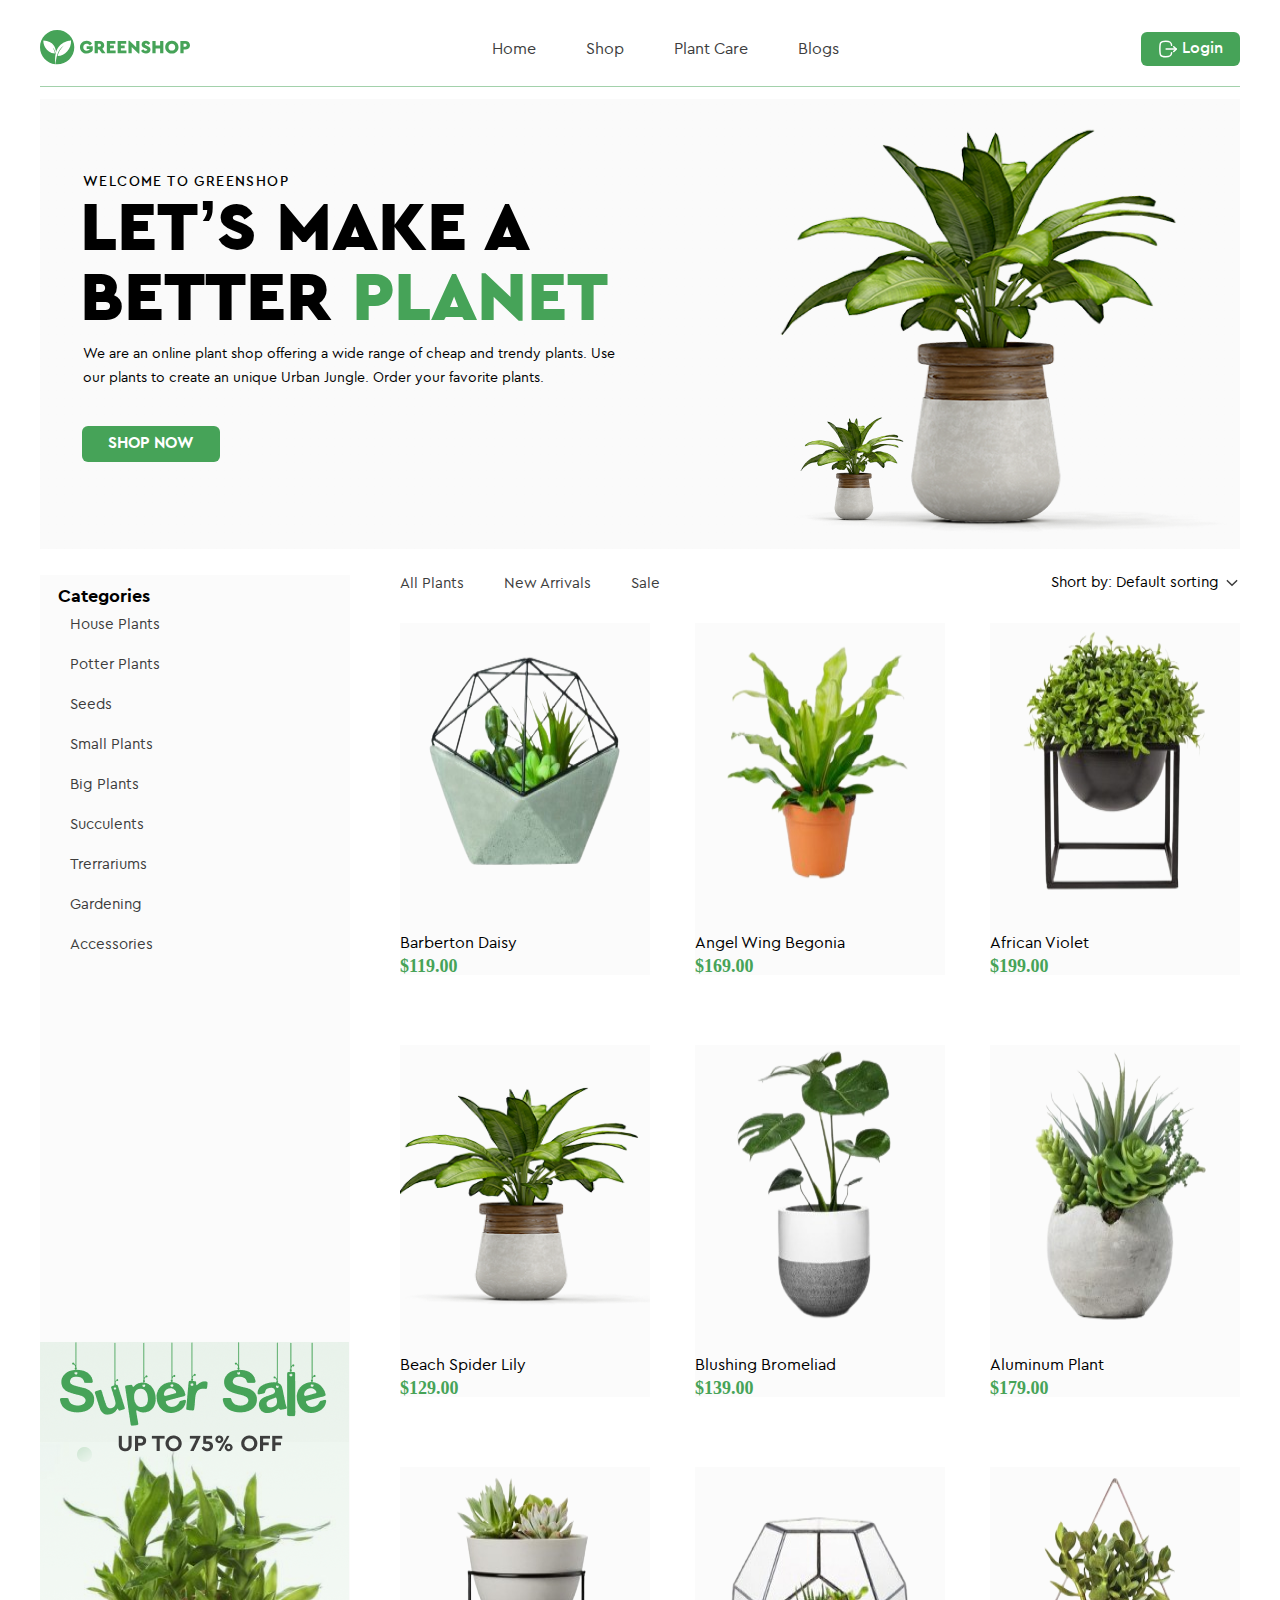
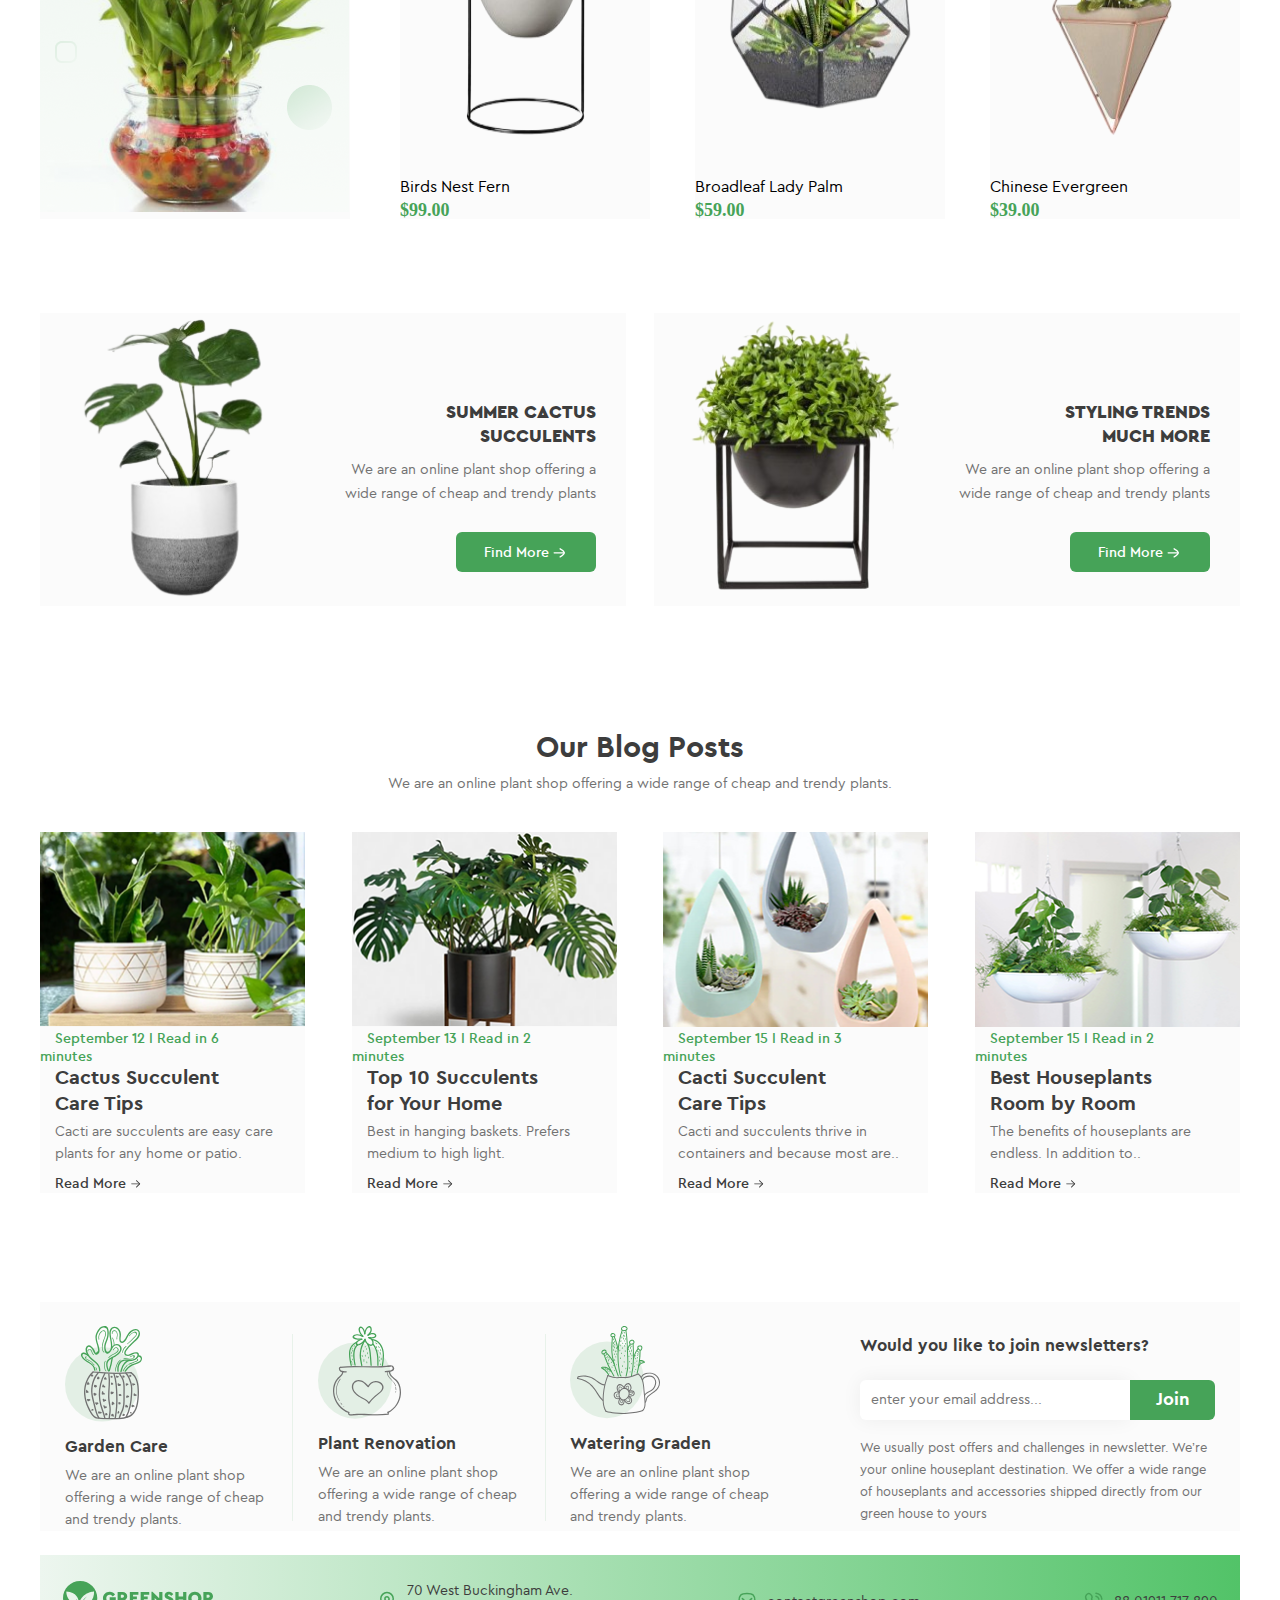
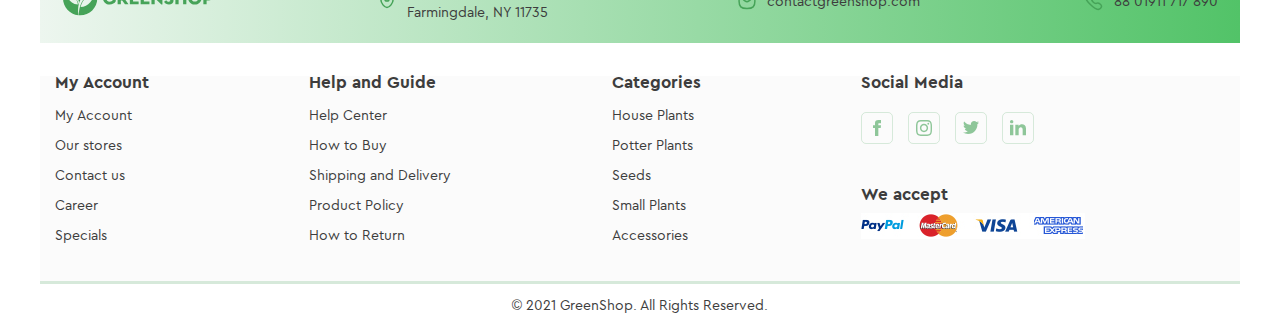
==== commit 94638350: "add file" ====
--- a/index.html
+++ b/index.html
@@ -5,6 +5,7 @@
     <meta charset="UTF-8">
     <meta name="viewport" content="width=device-width, initial-scale=1.0">
     <title>GREENSHOP</title>
+    <link rel="icon" href="img/GreenShop.png" type="image/x-icon">
     <link rel="preconnect" href="https://fonts.googleapis.com">
     <link rel="preconnect" href="https://fonts.gstatic.com" crossorigin>
     <link
@@ -92,20 +93,23 @@
 
             </nav>
 
-            <a class="login" href="#">
-                <svg width="20" height="20" viewBox="0 0 20 20" fill="none" xmlns="http://www.w3.org/2000/svg">
-                    <path d="M18.1601 10.1006H8.12598" stroke="white" stroke-width="1.5" stroke-linecap="round"
-                        stroke-linejoin="round" />
-                    <path d="M15.7212 7.67059L18.1612 10.1006L15.7212 12.5306" stroke="white" stroke-width="1.5"
-                        stroke-linecap="round" stroke-linejoin="round" />
-                    <path
-                        d="M13.6342 6.35826C13.3592 3.37493 12.2425 2.2916 7.80082 2.2916C1.88332 2.2916 1.88332 4.2166 1.88332 9.99993C1.88332 15.7833 1.88332 17.7083 7.80082 17.7083C12.2425 17.7083 13.3592 16.6249 13.6342 13.6416"
-                        stroke="white" stroke-width="1.5" stroke-linecap="round" stroke-linejoin="round" />
-
-                </svg>
-
-                Login
-            </a>
+            <div onclick="javascript:location.href='https://fullglitch.github.io/GREENSHOP/registration.html';">
+                <a class="login" href="#">
+                    <svg width="20" height="20" viewBox="0 0 20 20" fill="none" xmlns="http://www.w3.org/2000/svg">
+                        <path d="M18.1601 10.1006H8.12598" stroke="white" stroke-width="1.5" stroke-linecap="round"
+                            stroke-linejoin="round" />
+                        <path d="M15.7212 7.67059L18.1612 10.1006L15.7212 12.5306" stroke="white" stroke-width="1.5"
+                            stroke-linecap="round" stroke-linejoin="round" />
+                        <path
+                            d="M13.6342 6.35826C13.3592 3.37493 12.2425 2.2916 7.80082 2.2916C1.88332 2.2916 1.88332 4.2166 1.88332 9.99993C1.88332 15.7833 1.88332 17.7083 7.80082 17.7083C12.2425 17.7083 13.3592 16.6249 13.6342 13.6416"
+                            stroke="white" stroke-width="1.5" stroke-linecap="round" stroke-linejoin="round" />
+    
+                    </svg>
+    
+                    Login
+                </a>
+    
+            </div>
 
         </div>
 
@@ -816,7 +820,7 @@
         <div class="container_background">
             <div class="container_description">
                 <div class="description">
-                    <img src="img/garden_care.svg" alt="image">
+                    <img src="img/garden_care.svg" alt="icon">
 
                     <h3 class="footer_header">Garden Care</h3>
 
@@ -826,7 +830,7 @@
                 </div>
 
                 <div class="description_1">
-                    <img src="img/plant_renovation.svg" alt="image">
+                    <img src="img/plant_renovation.svg" alt="icon">
 
                     <h3 class="footer_header">Plant Renovation</h3>
 
@@ -840,7 +844,7 @@
                 </div>
 
                 <div class="description">
-                    <img src="img/watering_graden.svg" alt="image">
+                    <img src="img/watering_graden.svg" alt="icon">
 
                     <h3 class="footer_header">Watering Graden</h3>
 
@@ -919,7 +923,7 @@
 
             <div class="footer_menu">
                 <div>
-                    <h3 class="footer_header">My Account</h3>
+                    <h3 class="footer_header_2">My Account</h3>
 
                     <ul>
                         <li>
@@ -947,7 +951,7 @@
                 </div>
 
                 <div>
-                    <h3 class="footer_header">Help and Guide</h3>
+                    <h3 class="footer_header_2">Help and Guide</h3>
 
                     <ul>
                         <li>
@@ -975,7 +979,7 @@
                 </div>
 
                 <div>
-                    <h3 class="footer_header">Categories</h3>
+                    <h3 class="footer_header_2">Categories</h3>
 
                     <ul>
                         <li>
@@ -1003,58 +1007,79 @@
                 </div>
 
                 <div class="media">
+                    <h3 class="footer_header_3">Social Media</h3>
+
                     <div class="social_media">
-                        <h3 class="footer_header_2">Social Media</h3>
-
-                        <a href="#"><svg width="32" height="32" viewBox="0 0 32 32" fill="none"
-                                xmlns="http://www.w3.org/2000/svg">
-                                <rect x="0.5" y="0.5" width="31" height="31" rx="4.5" stroke="#46A358"
-                                    stroke-opacity="0.2" />
-                                <path
-                                    d="M14 13.3333H12V16H14V24H17.3333V16H19.7333L20 13.3333H17.3333V12.2C17.3333 11.6 17.4667 11.3333 18.0667 11.3333H20V8H17.4667C15.0667 8 14 9.06667 14 11.0667V13.3333Z"
-                                    fill="#46A358" fill-opacity="0.6" />
-                            </svg>
-                        </a>
-
-                        <a href="#"><svg width="32" height="32" viewBox="0 0 32 32" fill="none"
-                                xmlns="http://www.w3.org/2000/svg">
-                                <rect x="0.5" y="0.5" width="31" height="31" rx="4.5" stroke="#46A358"
-                                    stroke-opacity="0.2" />
-                                <path
-                                    d="M16 9.46667C18.1333 9.46667 18.4 9.46667 19.2667 9.53333C21.4667 9.6 22.4667 10.6667 22.5333 12.8C22.6 13.6667 22.6 13.8667 22.6 16C22.6 18.1333 22.6 18.4 22.5333 19.2C22.4667 21.3333 21.4 22.4 19.2667 22.4667C18.4 22.5333 18.2 22.5333 16 22.5333C13.8667 22.5333 13.6 22.5333 12.8 22.4667C10.6 22.4 9.6 21.3333 9.53333 19.2C9.46667 18.3333 9.46667 18.1333 9.46667 16C9.46667 13.8667 9.46667 13.6 9.53333 12.8C9.6 10.6667 10.6667 9.6 12.8 9.53333C13.6 9.46667 13.8667 9.46667 16 9.46667ZM16 8C13.8 8 13.5333 8 12.7333 8.06667C9.8 8.2 8.2 9.8 8.06667 12.7333C8 13.5333 8 13.8 8 16C8 18.2 8 18.4667 8.06667 19.2667C8.2 22.2 9.8 23.8 12.7333 23.9333C13.5333 24 13.8 24 16 24C18.2 24 18.4667 24 19.2667 23.9333C22.2 23.8 23.8 22.2 23.9333 19.2667C24 18.4667 24 18.2 24 16C24 13.8 24 13.5333 23.9333 12.7333C23.8 9.8 22.2 8.2 19.2667 8.06667C18.4667 8 18.2 8 16 8ZM16 11.8667C13.7333 11.8667 11.8667 13.7333 11.8667 16C11.8667 18.2667 13.7333 20.1333 16 20.1333C18.2667 20.1333 20.1333 18.2667 20.1333 16C20.1333 13.7333 18.2667 11.8667 16 11.8667ZM16 18.6667C14.5333 18.6667 13.3333 17.4667 13.3333 16C13.3333 14.5333 14.5333 13.3333 16 13.3333C17.4667 13.3333 18.6667 14.5333 18.6667 16C18.6667 17.4667 17.4667 18.6667 16 18.6667ZM20.2667 10.8C19.7333 10.8 19.3333 11.2 19.3333 11.7333C19.3333 12.2667 19.7333 12.6667 20.2667 12.6667C20.8 12.6667 21.2 12.2667 21.2 11.7333C21.2 11.2 20.8 10.8 20.2667 10.8Z"
-                                    fill="#46A358" fill-opacity="0.6" />
-                            </svg>
-                        </a>
-
-                        <a href="#">
-                            <svg width="32" height="32" viewBox="0 0 32 32" fill="none"
-                                xmlns="http://www.w3.org/2000/svg">
-                                <rect x="0.5" y="0.5" width="31" height="31" rx="4.5" stroke="#46A358"
-                                    stroke-opacity="0.2" />
-                                <path
-                                    d="M13.0319 22.0036C19.0699 22.0036 22.3718 17.0012 22.3718 12.6636C22.3718 12.5214 22.3689 12.38 22.3624 12.2392C23.0033 11.7759 23.5605 11.1976 24 10.5395C23.4118 10.8008 22.7789 10.9768 22.1149 11.0562C22.7926 10.6498 23.313 10.0067 23.5585 9.24021C22.9241 9.61636 22.2217 9.88969 21.4742 10.0371C20.8749 9.39908 20.0218 9 19.0779 9C17.2648 9 15.7946 10.4702 15.7946 12.2823C15.7946 12.54 15.8236 12.7904 15.8796 13.0308C13.1516 12.8938 10.7324 11.5874 9.11352 9.60125C8.83127 10.0862 8.66877 10.65 8.66877 11.2511C8.66877 12.3899 9.24837 13.3953 10.1297 13.9836C9.59121 13.9671 9.08531 13.8189 8.64293 13.5729C8.6422 13.5866 8.6422 13.6004 8.6422 13.6148C8.6422 15.2047 9.77392 16.532 11.2758 16.8329C11.0001 16.908 10.71 16.9484 10.4105 16.9484C10.199 16.9484 9.99338 16.9273 9.79339 16.8893C10.2112 18.1933 11.4232 19.1425 12.8601 19.1693C11.7364 20.0499 10.3209 20.5745 8.78305 20.5745C8.51827 20.5745 8.25695 20.5594 8 20.529C9.45273 21.46 11.1777 22.0036 13.0319 22.0036Z"
-                                    fill="#46A358" fill-opacity="0.6" />
-                            </svg>
-                        </a>
-
-                        <a href="#">
-                            <svg width="32" height="32" viewBox="0 0 32 32" fill="none"
-                                xmlns="http://www.w3.org/2000/svg">
-                                <rect x="0.5" y="0.5" width="31" height="31" rx="4.5" stroke="#46A358"
-                                    stroke-opacity="0.2" />
-                                <path
-                                    d="M11.3333 9.66667C11.3333 10.6 10.6 11.3333 9.66667 11.3333C8.73333 11.3333 8 10.6 8 9.66667C8 8.73333 8.73333 8 9.66667 8C10.6 8 11.3333 8.73333 11.3333 9.66667ZM11.3333 12.6667H8V23.3333H11.3333V12.6667ZM16.6667 12.6667H13.3333V23.3333H16.6667V17.7333C16.6667 14.6 20.6667 14.3333 20.6667 17.7333V23.3333H24V16.6C24 11.3333 18.0667 11.5333 16.6667 14.1333V12.6667Z"
-                                    fill="#46A358" fill-opacity="0.6" />
-                            </svg>
-                        </a>
+                        <ul>
+                            <li>
+                                <a href="#"><svg width="32" height="32" viewBox="0 0 32 32" fill="none"
+                                        xmlns="http://www.w3.org/2000/svg">
+                                        <rect x="0.5" y="0.5" width="31" height="31" rx="4.5" stroke="#46A358"
+                                            stroke-opacity="0.2" />
+                                        <path
+                                            d="M14 13.3333H12V16H14V24H17.3333V16H19.7333L20 13.3333H17.3333V12.2C17.3333 11.6 17.4667 11.3333 18.0667 11.3333H20V8H17.4667C15.0667 8 14 9.06667 14 11.0667V13.3333Z"
+                                            fill="#46A358" fill-opacity="0.6" />
+                                    </svg>
+
+                                </a>
+
+                            </li>
+
+                            <li>
+                                <a href="#"><svg width="32" height="32" viewBox="0 0 32 32" fill="none"
+                                        xmlns="http://www.w3.org/2000/svg">
+                                        <rect x="0.5" y="0.5" width="31" height="31" rx="4.5" stroke="#46A358"
+                                            stroke-opacity="0.2" />
+                                        <path
+                                            d="M16 9.46667C18.1333 9.46667 18.4 9.46667 19.2667 9.53333C21.4667 9.6 22.4667 10.6667 22.5333 12.8C22.6 13.6667 22.6 13.8667 22.6 16C22.6 18.1333 22.6 18.4 22.5333 19.2C22.4667 21.3333 21.4 22.4 19.2667 22.4667C18.4 22.5333 18.2 22.5333 16 22.5333C13.8667 22.5333 13.6 22.5333 12.8 22.4667C10.6 22.4 9.6 21.3333 9.53333 19.2C9.46667 18.3333 9.46667 18.1333 9.46667 16C9.46667 13.8667 9.46667 13.6 9.53333 12.8C9.6 10.6667 10.6667 9.6 12.8 9.53333C13.6 9.46667 13.8667 9.46667 16 9.46667ZM16 8C13.8 8 13.5333 8 12.7333 8.06667C9.8 8.2 8.2 9.8 8.06667 12.7333C8 13.5333 8 13.8 8 16C8 18.2 8 18.4667 8.06667 19.2667C8.2 22.2 9.8 23.8 12.7333 23.9333C13.5333 24 13.8 24 16 24C18.2 24 18.4667 24 19.2667 23.9333C22.2 23.8 23.8 22.2 23.9333 19.2667C24 18.4667 24 18.2 24 16C24 13.8 24 13.5333 23.9333 12.7333C23.8 9.8 22.2 8.2 19.2667 8.06667C18.4667 8 18.2 8 16 8ZM16 11.8667C13.7333 11.8667 11.8667 13.7333 11.8667 16C11.8667 18.2667 13.7333 20.1333 16 20.1333C18.2667 20.1333 20.1333 18.2667 20.1333 16C20.1333 13.7333 18.2667 11.8667 16 11.8667ZM16 18.6667C14.5333 18.6667 13.3333 17.4667 13.3333 16C13.3333 14.5333 14.5333 13.3333 16 13.3333C17.4667 13.3333 18.6667 14.5333 18.6667 16C18.6667 17.4667 17.4667 18.6667 16 18.6667ZM20.2667 10.8C19.7333 10.8 19.3333 11.2 19.3333 11.7333C19.3333 12.2667 19.7333 12.6667 20.2667 12.6667C20.8 12.6667 21.2 12.2667 21.2 11.7333C21.2 11.2 20.8 10.8 20.2667 10.8Z"
+                                            fill="#46A358" fill-opacity="0.6" />
+                                    </svg>
+
+                                </a>
+
+                            </li>
+
+                            <li>
+                                <a href="#">
+                                    <svg width="32" height="32" viewBox="0 0 32 32" fill="none"
+                                        xmlns="http://www.w3.org/2000/svg">
+                                        <rect x="0.5" y="0.5" width="31" height="31" rx="4.5" stroke="#46A358"
+                                            stroke-opacity="0.2" />
+                                        <path
+                                            d="M13.0319 22.0036C19.0699 22.0036 22.3718 17.0012 22.3718 12.6636C22.3718 12.5214 22.3689 12.38 22.3624 12.2392C23.0033 11.7759 23.5605 11.1976 24 10.5395C23.4118 10.8008 22.7789 10.9768 22.1149 11.0562C22.7926 10.6498 23.313 10.0067 23.5585 9.24021C22.9241 9.61636 22.2217 9.88969 21.4742 10.0371C20.8749 9.39908 20.0218 9 19.0779 9C17.2648 9 15.7946 10.4702 15.7946 12.2823C15.7946 12.54 15.8236 12.7904 15.8796 13.0308C13.1516 12.8938 10.7324 11.5874 9.11352 9.60125C8.83127 10.0862 8.66877 10.65 8.66877 11.2511C8.66877 12.3899 9.24837 13.3953 10.1297 13.9836C9.59121 13.9671 9.08531 13.8189 8.64293 13.5729C8.6422 13.5866 8.6422 13.6004 8.6422 13.6148C8.6422 15.2047 9.77392 16.532 11.2758 16.8329C11.0001 16.908 10.71 16.9484 10.4105 16.9484C10.199 16.9484 9.99338 16.9273 9.79339 16.8893C10.2112 18.1933 11.4232 19.1425 12.8601 19.1693C11.7364 20.0499 10.3209 20.5745 8.78305 20.5745C8.51827 20.5745 8.25695 20.5594 8 20.529C9.45273 21.46 11.1777 22.0036 13.0319 22.0036Z"
+                                            fill="#46A358" fill-opacity="0.6" />
+                                    </svg>
+
+                                </a>
+
+                            </li>
+
+                            <li>
+                                <a href="#">
+                                    <svg width="32" height="32" viewBox="0 0 32 32" fill="none"
+                                        xmlns="http://www.w3.org/2000/svg">
+                                        <rect x="0.5" y="0.5" width="31" height="31" rx="4.5" stroke="#46A358"
+                                            stroke-opacity="0.2" />
+                                        <path
+                                            d="M11.3333 9.66667C11.3333 10.6 10.6 11.3333 9.66667 11.3333C8.73333 11.3333 8 10.6 8 9.66667C8 8.73333 8.73333 8 9.66667 8C10.6 8 11.3333 8.73333 11.3333 9.66667ZM11.3333 12.6667H8V23.3333H11.3333V12.6667ZM16.6667 12.6667H13.3333V23.3333H16.6667V17.7333C16.6667 14.6 20.6667 14.3333 20.6667 17.7333V23.3333H24V16.6C24 11.3333 18.0667 11.5333 16.6667 14.1333V12.6667Z"
+                                            fill="#46A358" fill-opacity="0.6" />
+                                    </svg>
+
+                                </a>
+
+                            </li>
+
+                        </ul>
+
                     </div>
 
                     <div>
                         <h3 class="footer_header_2">We accept</h3>
 
                         <a href="#">
-                            <img src="/img/payment.png" alt="image">
+                            <img src="img/payment.png" alt="payment">
                         </a>
+
                     </div>
 
                 </div>
--- a/css/style.css
+++ b/css/style.css
@@ -427,6 +427,7 @@
     border-radius: 6px;
     padding: 10px 26px;
     margin-left: 2px;
+    transition: 0.5s;
 }
 
 main .shop_now:hover {
@@ -826,10 +827,12 @@
 
 .find_btn {
     margin-right: 30px;
+    transition: 0.5s;
 }
 
 .find_btn_1 {
     margin-right: 30px;
+    transition: 0.5s;
 }
 
 main .container_blog_posts {
@@ -1192,6 +1195,13 @@
     border-radius: 0 6px 6px 0;
     border: none;
     cursor: pointer;
+    transition: 0.5s;
+}
+
+.btn_join:hover {
+    background: rgb(235, 235, 242);
+    background: linear-gradient(90deg, rgba(235, 235, 242, 1) 0%, rgba(234, 234, 242, 1) 35%, rgba(12, 13, 13, 1) 100%);
+    color: #46A358;
 }
 
 .form_join {
@@ -1236,6 +1246,11 @@
     left: -30px;
 }
 
+footer .container_gradient a:hover {
+    font-family: 'cera_promedium', sans-serif;
+    font-weight: 500;
+}
+
 address {
     display: block;
 }
@@ -1261,7 +1276,7 @@
     letter-spacing: 0%;
     color: #3D3D3D;
     text-decoration: none;
-    margin-left: 25px;
+    margin-left: 15px;
 }
 
 .media {
@@ -1269,6 +1284,17 @@
 }
 
 .footer_header_2 {
+    font-family: 'fontspring_demo_-_cera_proBd', sans-serif;
+    font-weight: 700;
+    font-size: 17px;
+    line-height: 16px;
+    letter-spacing: 0%;
+    color: #3D3D3D;
+    margin-bottom: 9px;
+    padding-left: 15px;
+}
+
+.footer_header_3 {
     font-family: 'fontspring_demo_-_cera_proBd', sans-serif;
     font-weight: 700;
     font-size: 17px;
@@ -1276,7 +1302,7 @@
     letter-spacing: 0%;
     color: #3D3D3D;
     margin-bottom: 20px;
-
+    margin-left: 15px;
 }
 
 footer .footer_menu .media a {
@@ -1285,6 +1311,13 @@
 
 .social_media {
     margin-bottom: 33px;
+    display: flex;
+}
+
+footer .footer_menu .social_media ul {
+    display: flex;
+    list-style: none;
+    justify-content: center;
 }
 
 footer .footer_menu ul li a:hover {
@@ -1304,4 +1337,8 @@
     letter-spacing: 0%;
     color: #3D3D3D;
     text-align: center;
+}
+
+footer .footer_menu .media img {
+    margin-left: 15px;
 }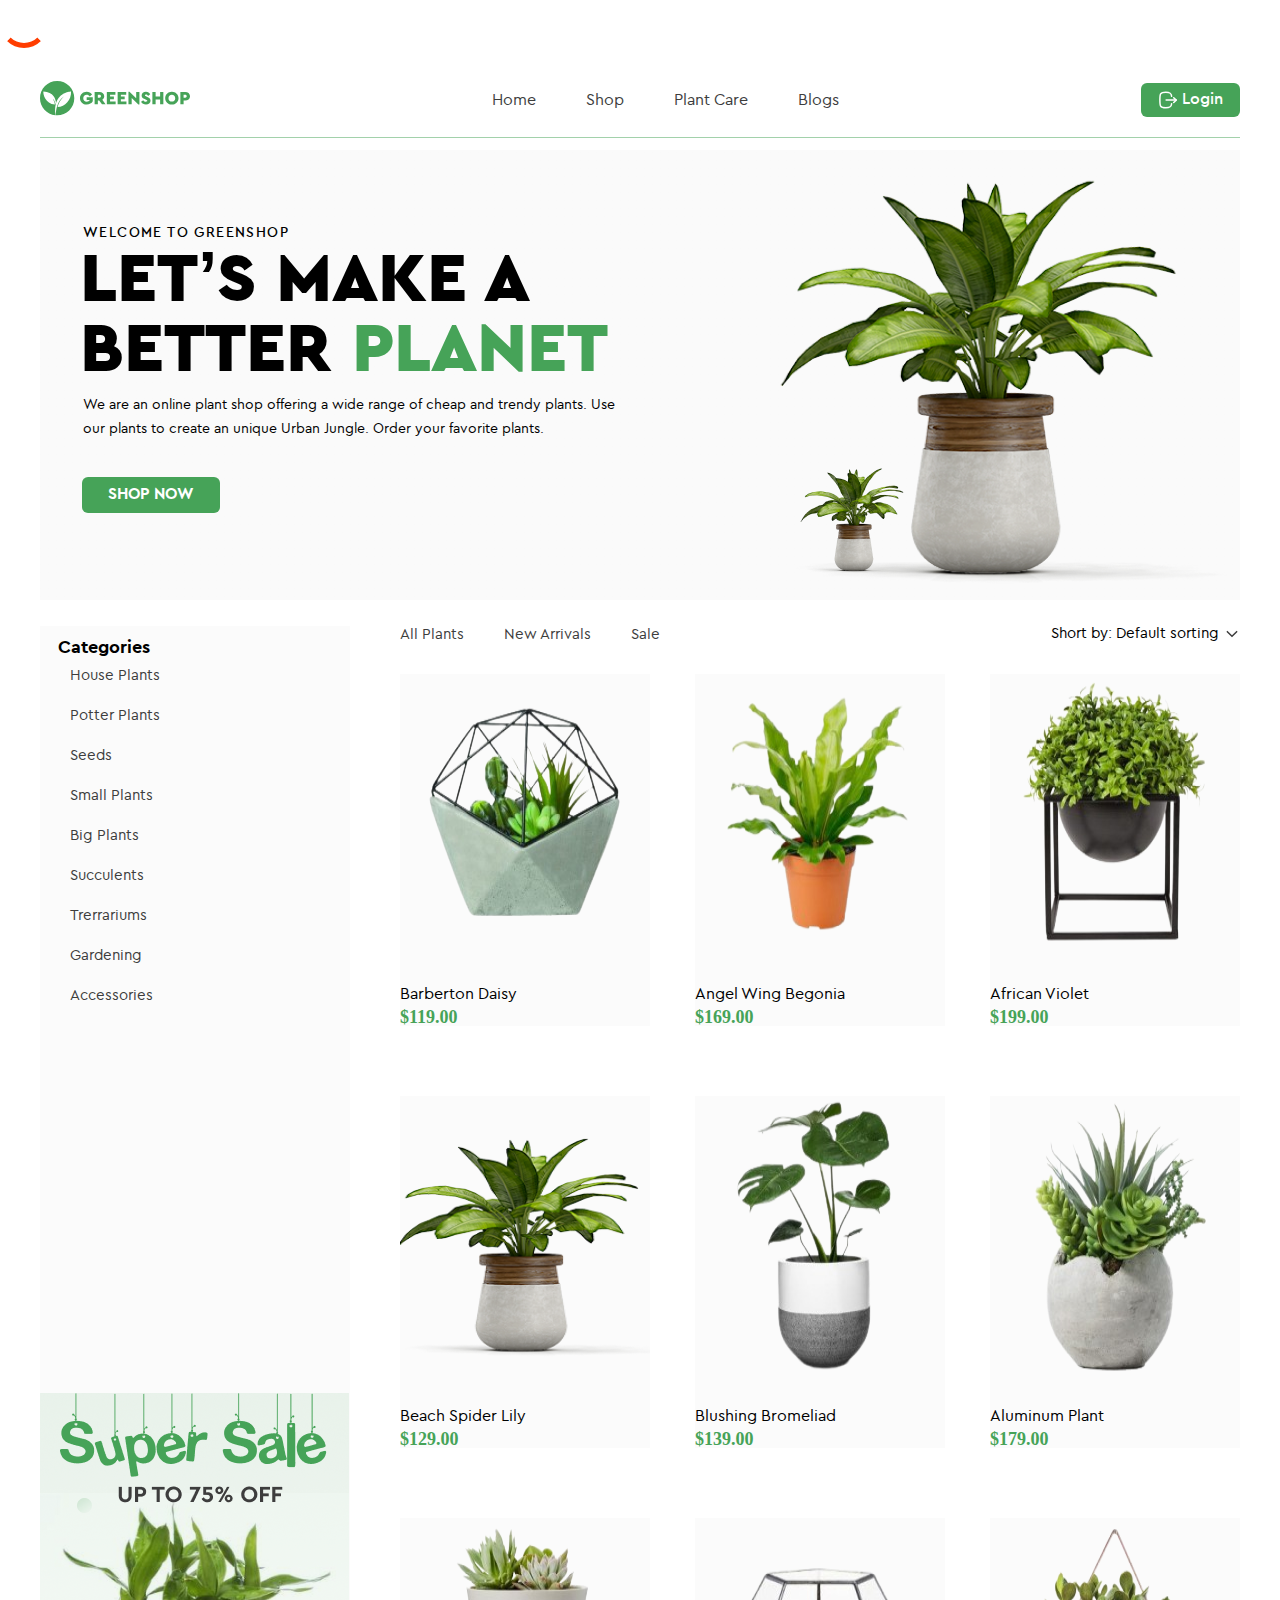
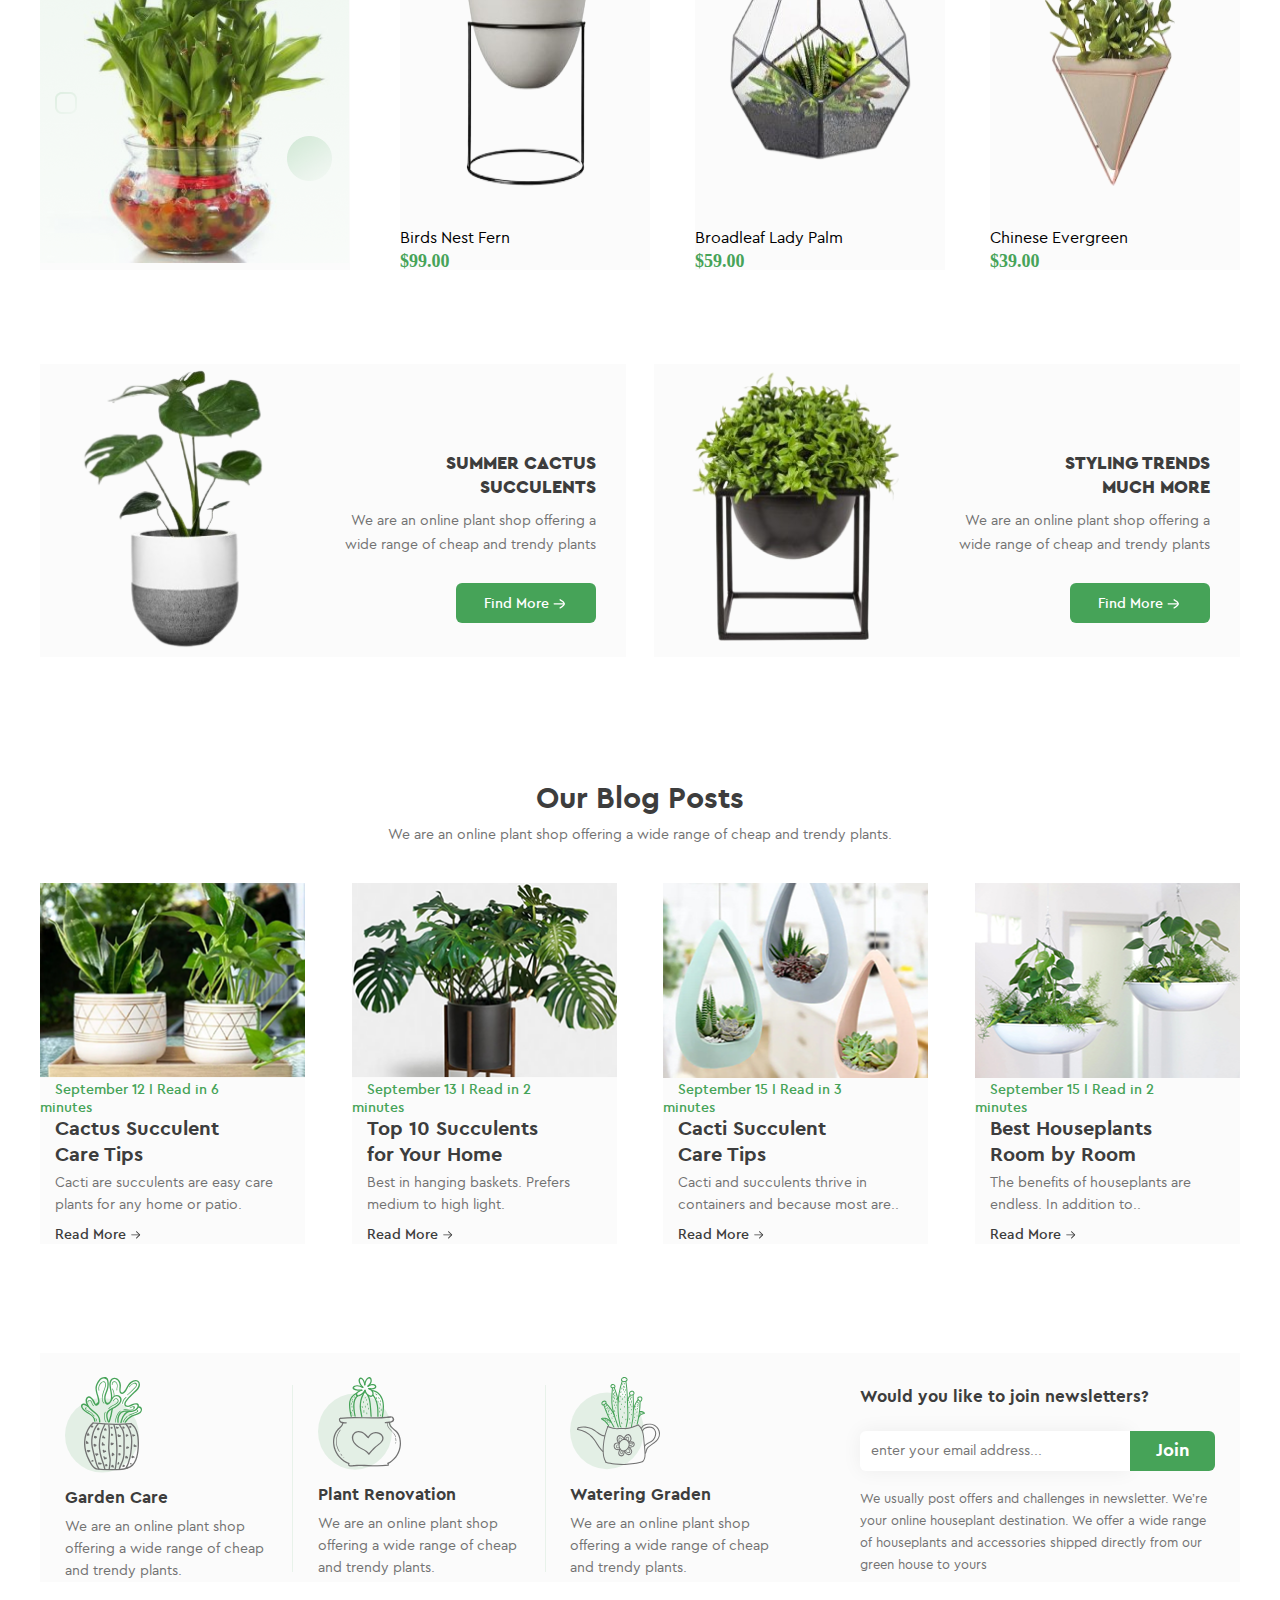
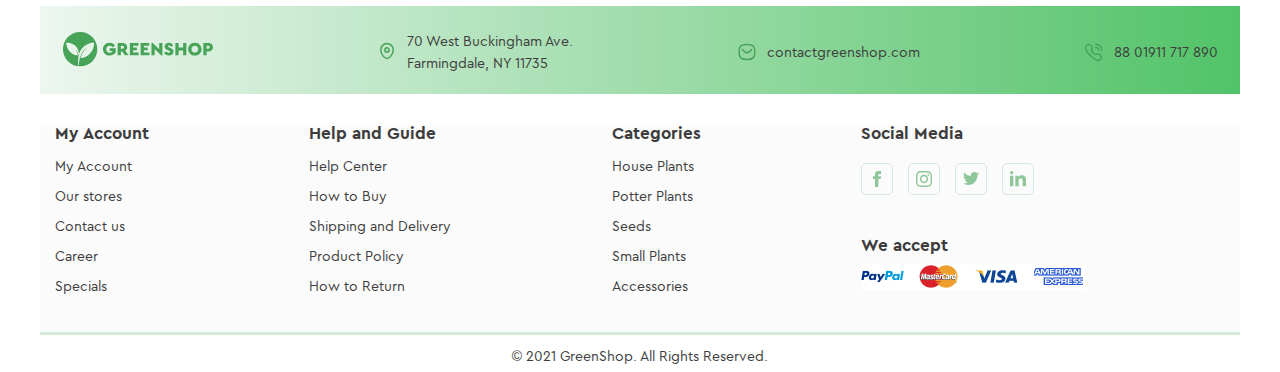
==== commit 86e66257: "add file" ====
--- a/index.html
+++ b/index.html
@@ -16,6 +16,8 @@
 </head>
 
 <body>
+    <span class="loader"></span>
+
     <header>
         <div class="container_header">
             <a href="#">
--- a/css/style.css
+++ b/css/style.css
@@ -1341,4 +1341,28 @@
 
 footer .footer_menu .media img {
     margin-left: 15px;
-}+}
+
+@keyframes btn_join{
+    0%  { bottom: 0; box-shadow: 0 0 5px rgba(0,0,0,0.5);}
+    100%{ bottom: 50px; box-shadow: 0 50px 50px rgba(0,0,0,0.1);}
+  }
+  
+  button {
+      animation: btn_join 0.5s cubic-bezier(.0,.0,.0,0) 0s infinite alternate both;
+      background: lightslategrey;
+      border-radius: 2px;
+      display: inline-block;
+      position: relative;
+  }
+
+  .loader {
+    width: 48px;
+    height: 48px;
+    border: 5px solid #FFF;
+    border-bottom-color: #FF3D00;
+    border-radius: 50%;
+    display: inline-block;
+    box-sizing: border-box;
+    animation: rotation 1s linear infinite;
+    }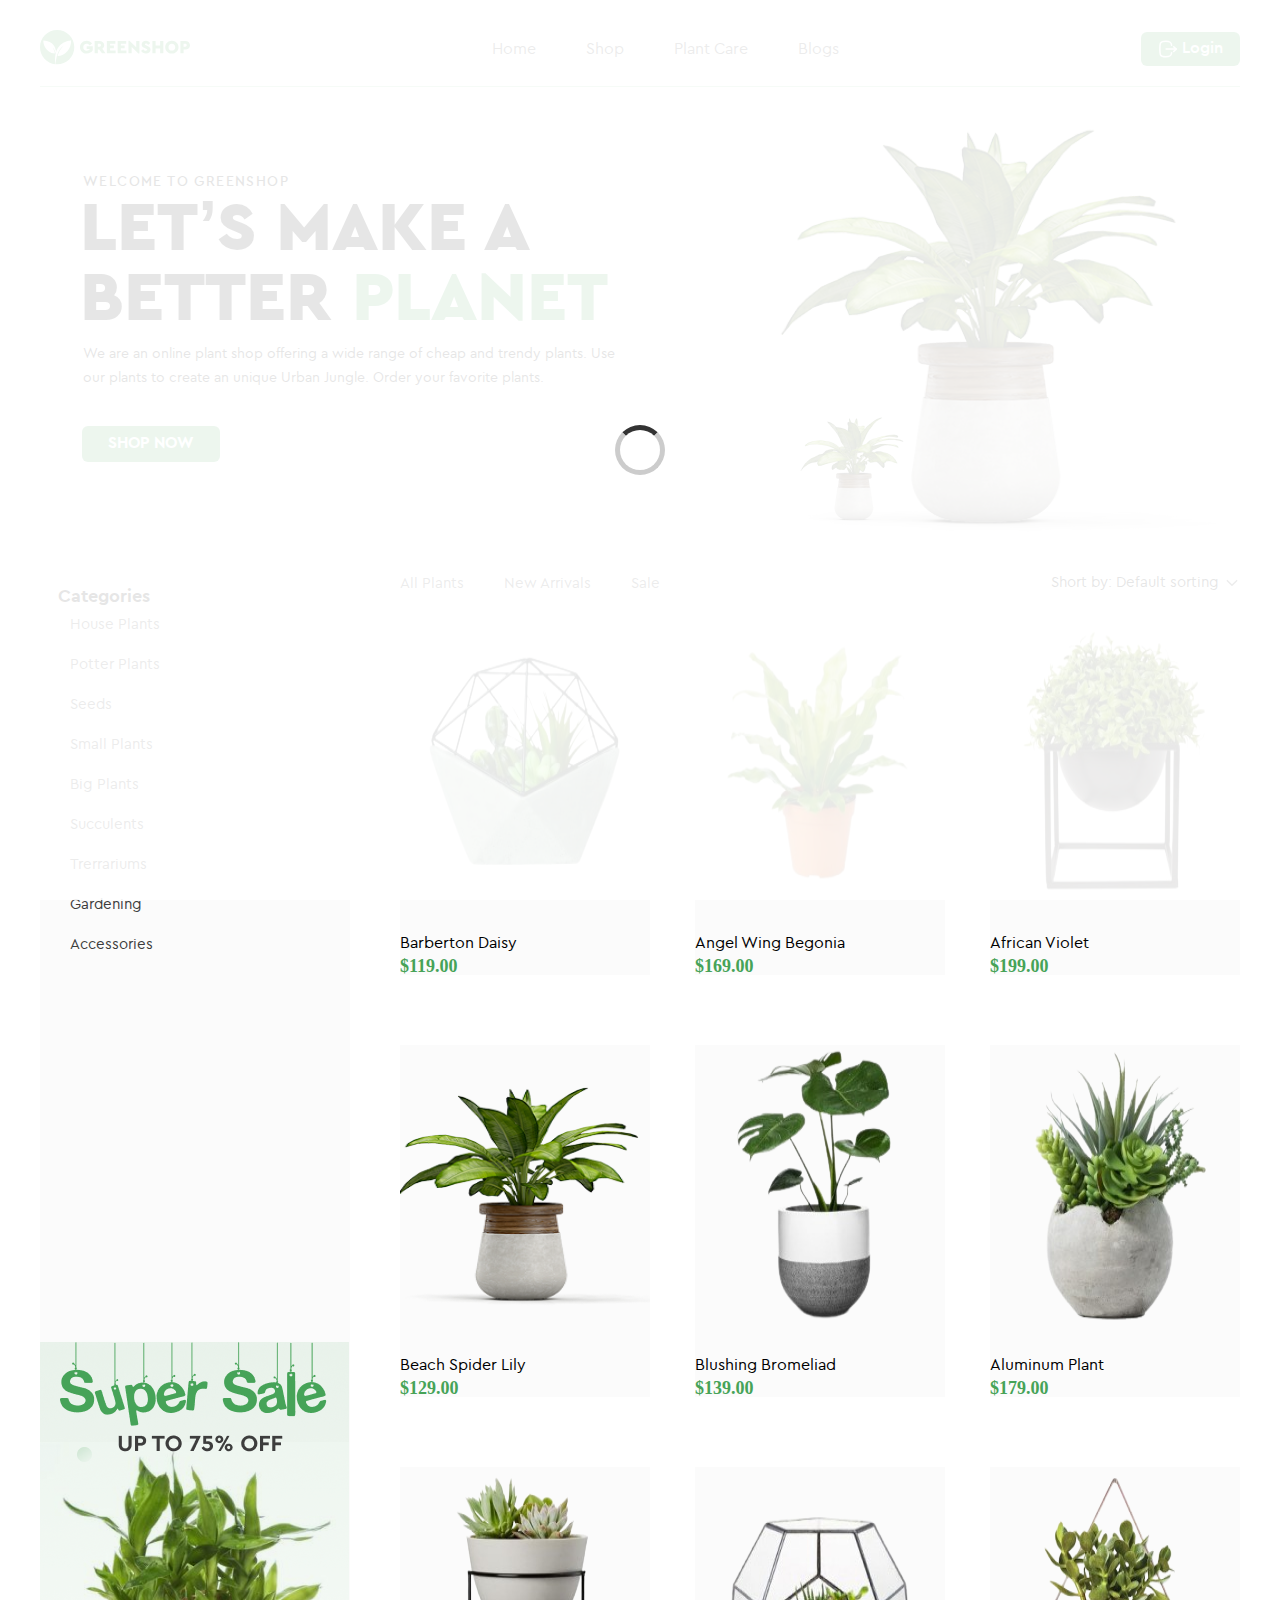
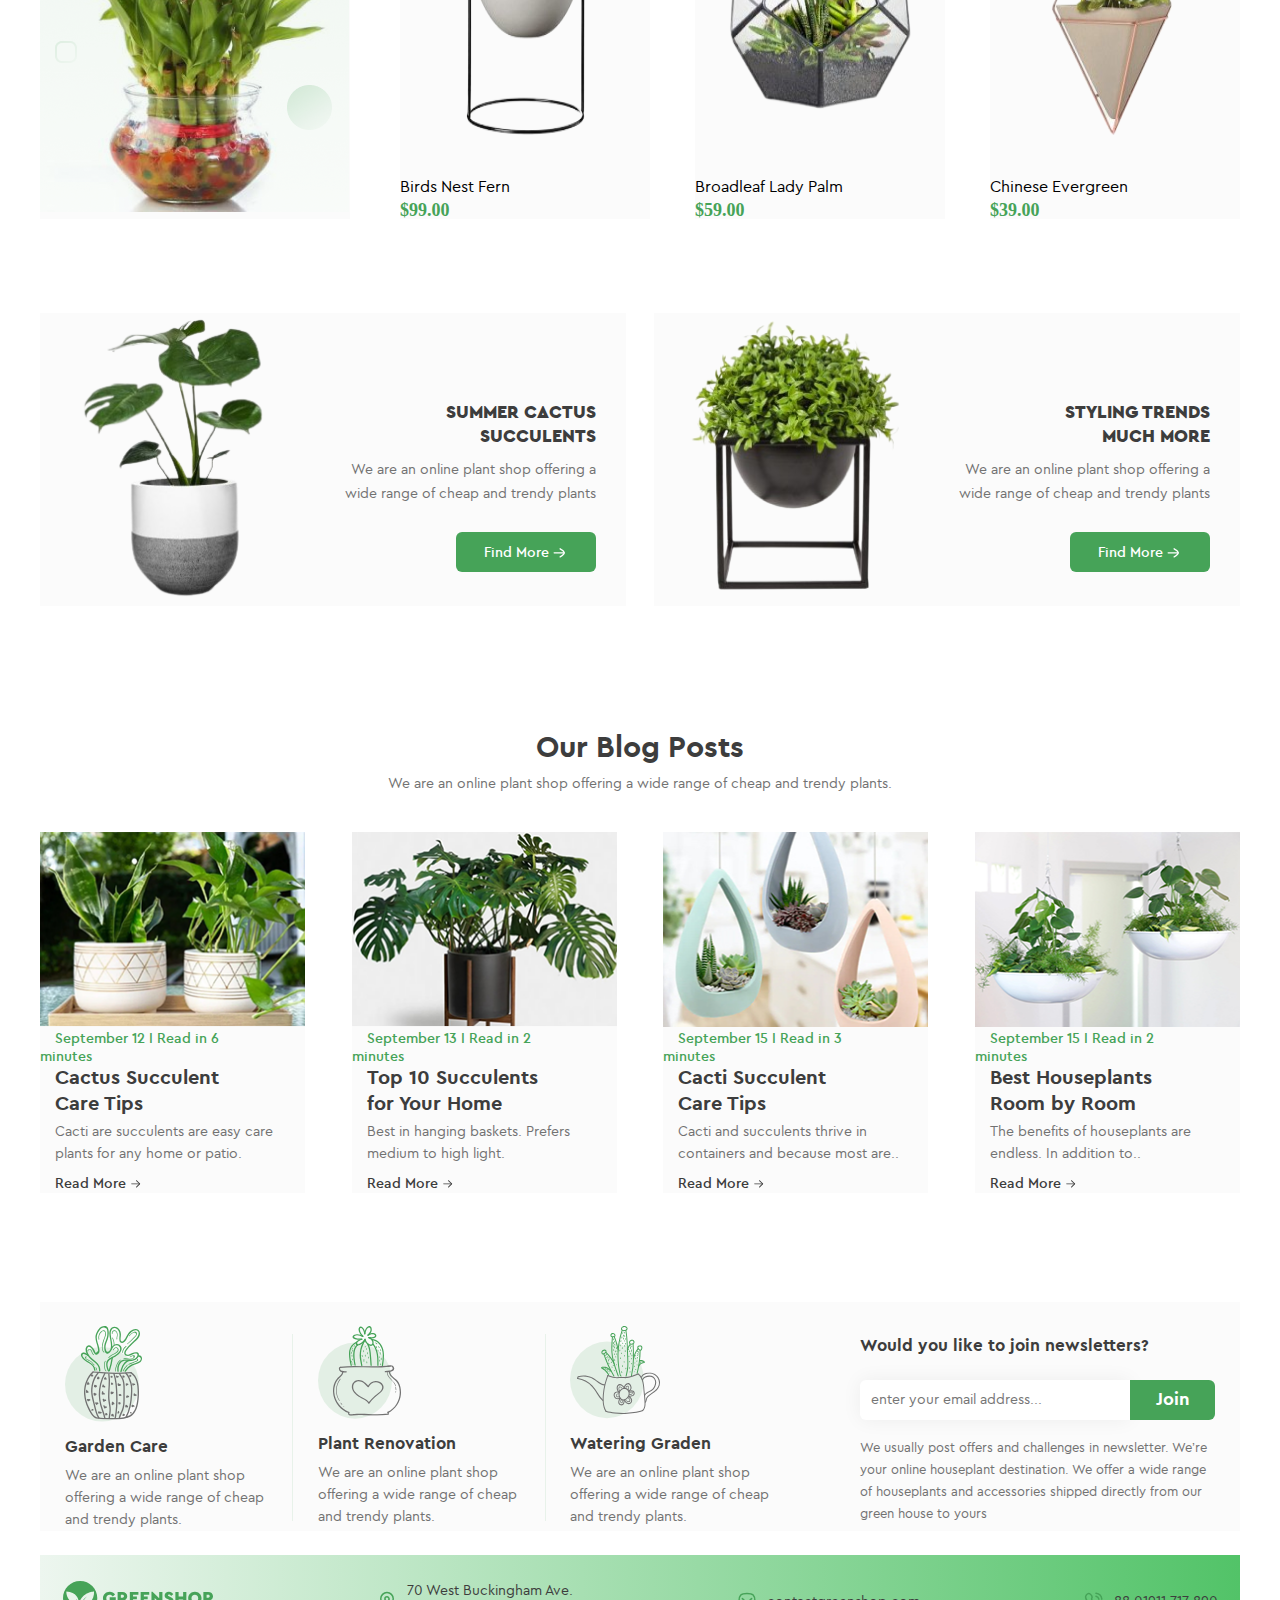
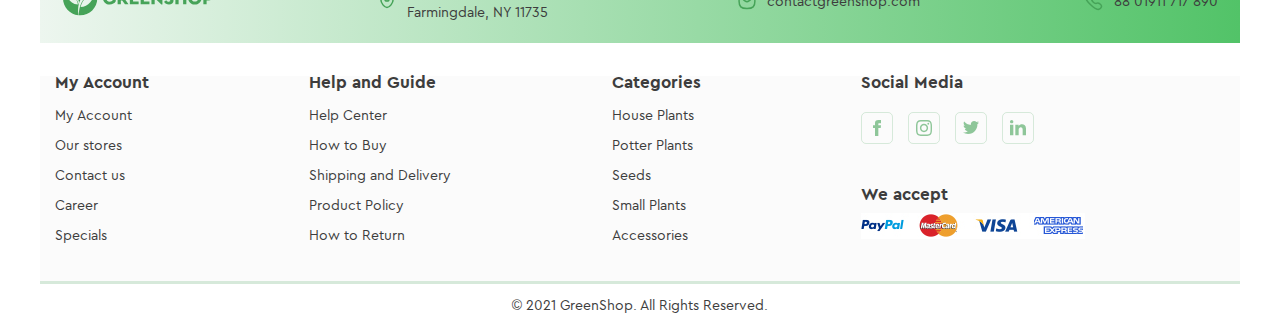
==== commit 9566b47f: "change file" ====
--- a/index.html
+++ b/index.html
@@ -16,7 +16,9 @@
 </head>
 
 <body>
-    <span class="loader"></span>
+    <div class="preloader">
+        <div class="spinner"></div>
+      </div>
 
     <header>
         <div class="container_header">
--- a/css/style.css
+++ b/css/style.css
@@ -1343,26 +1343,60 @@
     margin-left: 15px;
 }
 
-@keyframes btn_join{
-    0%  { bottom: 0; box-shadow: 0 0 5px rgba(0,0,0,0.5);}
-    100%{ bottom: 50px; box-shadow: 0 50px 50px rgba(0,0,0,0.1);}
+@keyframes btn_join {
+    0% {
+        bottom: 0;
+        box-shadow: 0 0 5px rgba(0, 0, 0, 0.5);
+    }
+
+    100% {
+        bottom: 50px;
+        box-shadow: 0 50px 50px rgba(0, 0, 0, 0.1);
+    }
+}
+
+button {
+    animation: btn_join 0.5s cubic-bezier(.0, .0, .0, 0) 0s infinite alternate both;
+    background: lightslategrey;
+    border-radius: 2px;
+    display: inline-block;
+    position: relative;
+}
+
+.preloader {
+    position: fixed;
+    top: 0;
+    left: 0;
+    width: 100%;
+    height: 100%;
+    background: rgba(255, 255, 255, 0.9);
+    display: flex;
+    justify-content: center;
+    align-items: center;
+    z-index: 9999;
+    animation: fadeOut 1s ease-out forwards;
+  }
+
+  .spinner {
+    width: 50px;
+    height: 50px;
+    border: 5px solid #ccc;
+    border-top: 5px solid #333;
+    border-radius: 50%;
+    animation: spin 1s linear infinite;
   }
   
-  button {
-      animation: btn_join 0.5s cubic-bezier(.0,.0,.0,0) 0s infinite alternate both;
-      background: lightslategrey;
-      border-radius: 2px;
-      display: inline-block;
-      position: relative;
+  @keyframes spin {
+    0% { transform: rotate(0deg); }
+    100% { transform: rotate(360deg); }
   }
-
-  .loader {
-    width: 48px;
-    height: 48px;
-    border: 5px solid #FFF;
-    border-bottom-color: #FF3D00;
-    border-radius: 50%;
-    display: inline-block;
-    box-sizing: border-box;
-    animation: rotation 1s linear infinite;
-    }+  
+  @keyframes fadeOut {
+    0% { opacity: 1; }
+    100% { opacity: 0; visibility: hidden; }
+  }
+
+
+
+
+  